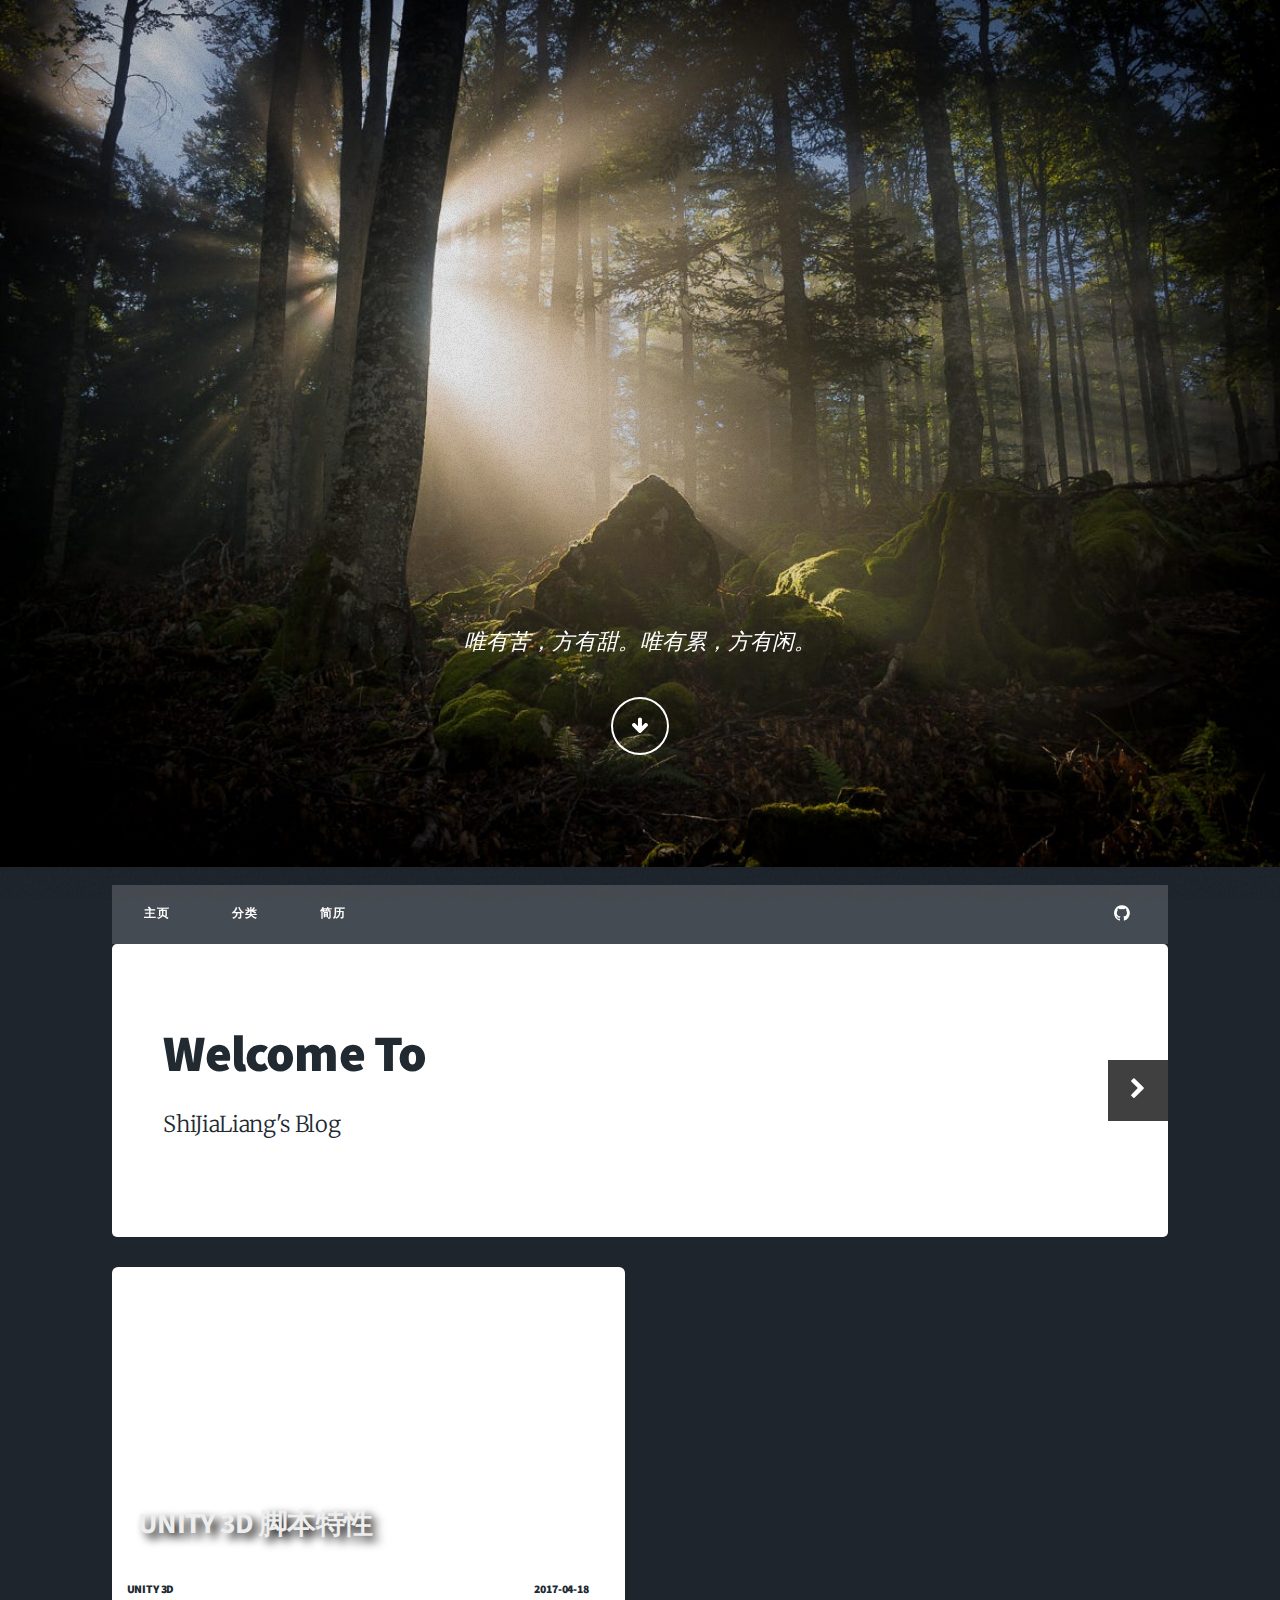
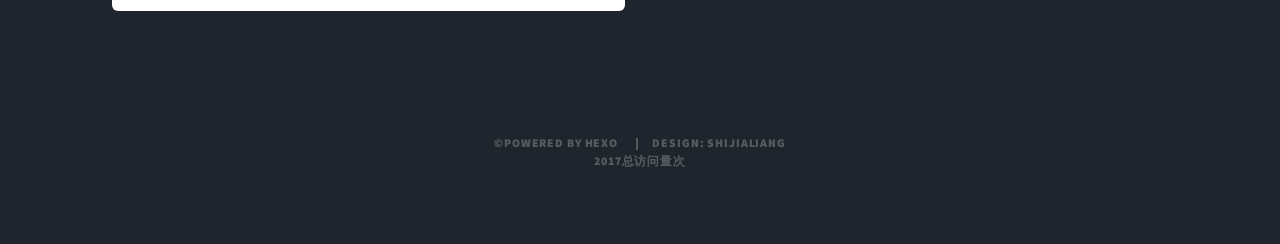
==== index.html @ 2d262987 "Update index.html" ====
<!DOCTYPE HTML>
<html>

	<head>
		<link rel="bookmark" type="image/x-icon" href="/img/timg.gif" />
		<link rel="shortcut icon" href="/img/timg.gif">

		<title>
			ShiJiaLiang's Blog
		</title>
		<meta charset="utf-8" />
		<meta name="viewport" content="width=device-width, initial-scale=1, user-scalable=no" />
		<link rel="stylesheet" href="/css/mic_main.css" />
		<link rel="stylesheet" href="/css/dropdownMenu.css" />

		<script async src="//dn-lbstatics.qbox.me/busuanzi/2.3/busuanzi.pure.mini.js">
			function clear() {
				Source = document.body.firstChild.data;
				document.open();
				document.close();
				document.title = "看不到源代码";
				document.body.innerHTML = Source;
			}
		</script>

		<noscript>
        <link rel="stylesheet" href="/css/noscript.css" />
    </noscript>

		<script src="/js/jquery.min.js"></script>
		<script src="/js/jquery.scrollex.min.js"></script>
		<script src="/js/jquery.scrolly.min.js"></script>
		<script src="/js/skel.min.js"></script>
		<script src="/js/util.js"></script>
		<script src="/js/main.js"></script>

	</head>

	<body class="is-loading" oncontextmenu=self.event.returnValue=false onselectstart="return false">
		<!-- Wrapper 外包 s-->
		<div id="wrapper" class="fade-in">
			<!-- Intro 头部显示 s -->
			<div id="intro">
				<!--<h1>This is<br />
                        MICCALL </h1>
            <p> Whatever is worth doing is worth doing well <br/> I'll think of you every step of the way
            </p>-->
				<p>唯有苦，方有甜。唯有累，方有闲。</p>
				<ul class="actions">
					<li>
						<a href="#header" class="button icon solo fa-arrow-down scrolly">Continue</a>
					</li>
				</ul>
			</div>
			<!-- Intro 头部显示 e -->
			<!-- Header 头部logo start -->
			<header id="header">
				<a href="/" class="logo">SJL</a>
			</header>
			<!-- Header 头部logo end -->
			<!-- Nav 导航条 start -->
			<nav id="nav" class="special">
				<ul class="menu links">
					<!-- Homepage  主页  -->
					<li>
						<a href="/" rel="nofollow">主页</a>
					</li>
					<!-- categories_name  分类   -->

					<li class="active">
						<a href="#s1">分类</a>
						<ul class="submenu">
							<li>
								<a class="category-link" href="/categories/HEXO常用命令/">HEXO常用命令</a>
							</li>
							<!--<li>
								<a class="category-link" href="/categories/生活感悟/">生活感悟</a>
							</li>-->
						</ul>
					</li>

					<!-- archives  归档   -->

					<!-- Pages 自定义   -->

					<li>
						<a href="/about/" title="简历">
							简历
						</a>
					</li>

					<!--<li>
							<a href="/group/" title="团队">
								团队
							</a>
						</li>

						<li>
							<a href="/gallery/" title="图库">
								图库
							</a>
						</li>

						<li>
							<a href="/tag/" title="标签">
								标签
							</a>
						</li>-->

				</ul>
				<!-- icons 图标   -->
				<ul class="icons">

					<li>
						<a href="https://github.com/shijialiang" class="icon fa-github"><span class="label">GitHub</span></a>
					</li>

				</ul>
			</nav>
			<!-- Nav 导航条 end -->
			<!-- Main 主要部分 start -->

			<!-- Main-first -->
			<div id="main">
				<!-- Main first s-->
				<article id="me" class="panel">
					<header>
						<h1>Welcome to</h1>
						<p>ShiJiaLiang's Blog</p>
					</header>
					<a href="" class="jumplink pic">
						<span class="arrow icon fa-chevron-right"><span></span></span>
						<img src="https://timgsa.baidu.com/timg?image&quality=80&size=b9999_10000&sec=1502252269185&di=dfb6d84b6b86252cdb893996a98d08a9&imgtype=0&src=http%3A%2F%2Fwww.jf258.com%2Fuploads%2F2013-07-14%2F032629956.jpg" alt="" />
					</a>
				</article>
				<!-- Main first e-->
			</div>

			<!-- 文章列表   s -->
			<div id="main" style="background-color: transparent; padding:0;">
				<section class="link_container" style="margin-top: 0; background-color: transparent; ">
					<div class="link_row">
						<!-- 文章sample  s-->
						<div class="6u 12u(narrower)">
							<section class="link_box special">
								<div class="page_title" style="background-image: url(http://onh0umlhz.bkt.clouddn.com/c.png);background-position: center; background-repeat:no-repeat; background-size:cover;-moz-background-size:cover;">
									<!--标题-->
									<a href="/2017/04/18/Unity-3d/">
										<h2 class="page_title_text"> Unity 3d 脚本特性 </h2></a>
									<!--段落-->
								</div>
								<div class="home-post-info">
									<!-- Author Avatar -->
									<div class="home-post-info-author-avatar">
										<h6><span class="home-post-info-data">2017-04-18</span></h6>
										<div class="home-post-info-Category">
											<!-- Category -->
											<span>
                            <h6>
                            <a class="post_category-link" href="http://localhost:4000/categories/Algorithm/"><a class="post_category-link" href="/categories/Unity-3D/">Unity 3D</a></a>                              
                            </h6>

                        </span>
										</div>
									</div>
								</div>
							</section>
						</div>
						<!-- 文章sample  e-->

					</div>
				</section>
			</div>
			<!-- 文章列表   end -->
			<!-- Main 主要部分 end -->
			<!-- footer  页码 start-->
			<footer style="text-align: center; padding-top: 2em;">

			</footer>

			<!-- footer  页码 end-->
			<!-- Copyright 版权 start -->
			<div id="copyright">
				<ul>
					<li>&copy;Powered By
						<a href="https://hexo.io/zh-cn/" style="border-bottom: none;">hexo</a>
					</li>
					<li>Design:
						<a href="http://miccall.tech " style="border-bottom: none;">ShiJiaLiang</a>
					</li>
				</ul>

				<span id="busuanzi_container_site_pv">2017总访问量<span id="busuanzi_value_site_pv"></span>次</span>

			</div>
			<!-- Copyright 版权 end -->
		</div>
		<!-- Wrapper 外包 e-->
		<!-- Scripts -->
	</body>

</html>
---- css/mic_main.css ----
@import url(font-awesome.min.css);
@import url("https://fonts.googleapis.com/css?family=Merriweather:300,700,300italic,700italic|Source+Sans+Pro:900");
@font-face { font-family: FZLT; /*这里是说明调用来的字体名字*/ src: url('source/fonts/FZLT.ttf'); /*这里是字体文件路径*/ }
/* Reset */

	html, body, div, span, applet, object, iframe, h1, h2, h3, h4, h5, h6, p, blockquote, pre, a, abbr, acronym, address, big, cite, code, del, dfn, em, img, ins, kbd, q, s, samp, small, strike, strong, sub, sup, tt, var, b, u, i, center, dl, dt, dd, ol, ul, li, fieldset, form, label, legend, table, caption, tbody, tfoot, thead, tr, th, td, article, aside, canvas, details, embed, figure, figcaption, footer, header, hgroup, menu, nav, output, ruby, section, summary, time, mark, audio, video {
		margin: 0;
		padding: 0;
		border: 0;
		font-size: 100%;
		font: inherit;
		vertical-align: baseline;
	}

	footer, header,nav {
		display: block;
	}

	body {
		line-height: 1;
	}

	ul {
		list-style: none;
	}


	body {
		-webkit-text-size-adjust: none;
	}

/* Wrapper */

	#wrapper {
		padding: 1rem;
		-moz-transition: opacity 0.5s ease;
		-webkit-transition: opacity 0.5s ease;
		-ms-transition: opacity 0.5s ease;
		transition: opacity 0.5s ease;
		position: relative;
		z-index: 1;
		overflow: hidden;
	}

		#wrapper > .bg {
			position: absolute;
			top: 0;
			left: 0;
			width: 100%;
			height: 100%;
			background-color: #212931;
			background-image: url("../../images/overlay.png"), linear-gradient(0deg, rgba(0, 0, 0, 0.1), rgba(0, 0, 0, 0.1)), url("../../images/bg.jpg");
			background-size: auto,								auto,														100% auto;
			background-position: center,								center,														top center;
			background-repeat: repeat,								no-repeat,													no-repeat;
			background-attachment: scroll,								scroll,														scroll;
			z-index: -1;
		}

			#wrapper > .bg.fixed {
				position: fixed;
				width: 100vw;
				height: 100vh;
			}

		#wrapper.fade-in:before {
			-moz-pointer-events: none;
			-webkit-pointer-events: none;
			-ms-pointer-events: none;
			pointer-events: none;
			-moz-transition: opacity 1s ease-in-out;
			-webkit-transition: opacity 1s ease-in-out;
			-ms-transition: opacity 1s ease-in-out;
			transition: opacity 1s ease-in-out;
			-moz-transition-delay: 0.75s;
			-webkit-transition-delay: 0.75s;
			-ms-transition-delay: 0.75s;
			transition-delay: 0.75s;
			background: #1e252d;
			content: '';
			display: block;
			height: 100%;
			left: 0;
			opacity: 0;
			position: fixed;
			top: 0;
			width: 100%;
		}

		body.is-loading #wrapper.fade-in:before {
			opacity: 1;
		}

		@media screen and (orientation: portrait) {

			#wrapper > .bg {
				background-size: auto,								auto,														auto 145%;
			}

		}
		@media screen and (max-width: 480px) {
			#wrapper {
				padding: 0;
			}
		}

/* Intro */

	#intro {
		color: #ffffff;
		padding: 8rem 4rem 6rem 4rem ;
		-moz-align-items: center;
		-webkit-align-items: center;
		-ms-align-items: center;
		align-items: center;
		display: -moz-flex;
		display: -webkit-flex;
		display: -ms-flex;
		display: flex;
		-moz-flex-direction: column;
		-webkit-flex-direction: column;
		-ms-flex-direction: column;
		flex-direction: column;
		-moz-justify-content: -moz-flex-end;
		-webkit-justify-content: -webkit-flex-end;
		-ms-justify-content: -ms-flex-end;
		justify-content: flex-end;
		-moz-transition: opacity 1s ease, -moz-transform 1s ease;
		-webkit-transition: opacity 1s ease, -webkit-transform 1s ease;
		-ms-transition: opacity 1s ease, -ms-transform 1s ease;
		transition: opacity 1s ease, transform 1s ease;
		position: relative;
		cursor: default;
		text-align: center;
		z-index: 1;
		margin-top: -6rem;
		margin-bottom: 3rem;
		min-height: 100vh;
	}

		#intro input, #intro select, #intro textarea {
			color: #ffffff;
		}

		#intro a {
			color: #ffffff;
			border-bottom-color: rgba(255, 255, 255, 0.5);
		}

			#intro a:hover {
				border-bottom-color: transparent;
				color: #18bfef !important;
			}

		#intro strong, #intro b {
			color: #ffffff;
		}

		#intro h1, #intro h2, #intro h3, #intro h4, #intro h5, #intro h6 {
			font-family: "Source Sans Pro", Helvetica, sans-serif;
			color: #ffffff;
		}

		#intro blockquote {
			border-left-color: #ffffff;
		}

		#intro code {
			background: rgba(255, 255, 255, 0.075);
			border-color: #ffffff;
		}

		#intro hr {
			border-bottom-color: #ffffff;
		}

		#intro input[type="submit"],
		#intro input[type="reset"],
		#intro input[type="button"],
		#intro button,
		#intro .button {
			background-color: transparent;
			box-shadow: inset 0 0 0 2px #ffffff;
			color: #ffffff !important;
		}

			#intro input[type="submit"]:hover,
			#intro input[type="reset"]:hover,
			#intro input[type="button"]:hover,
			#intro button:hover,
			#intro .button:hover {
				box-shadow: inset 0 0 0 2px #18bfef;
				color: #18bfef !important;
			}

			#intro input[type="submit"].special,
			#intro input[type="reset"].special,
			#intro input[type="button"].special,
			#intro button.special,
			#intro .button.special {
				background-color: #ffffff;
				box-shadow: none;
				color: #1e252d !important;
			}

				#intro input[type="submit"].special:hover,
				#intro input[type="reset"].special:hover,
				#intro input[type="button"].special:hover,
				#intro button.special:hover,
				#intro .button.special:hover {
					background-color: #18bfef;
				}

		#intro h1 {
			margin-top: 6rem;
			letter-spacing:8px;
			font-size: 6rem;
			line-height: 1;
		}

		#intro p {
			font-size: 1.5rem;
			font-style: italic;
			margin-top: -0.25rem;
			text-align: center;
		}

		#intro + #header {
			margin-top: -20rem;
		}

			#intro + #header .logo {
				-moz-transform: translateY(2rem);
				-webkit-transform: translateY(2rem);
				-ms-transform: translateY(2rem);
				transform: translateY(2rem);
				opacity: 0;
				visibility: hidden;
			}

		#intro.hidden {
			-moz-pointer-events: none;
			-webkit-pointer-events: none;
			-ms-pointer-events: none;
			pointer-events: none;
			-moz-transform: translateY(2rem);
			-webkit-transform: translateY(2rem);
			-ms-transform: translateY(2rem);
			transform: translateY(2rem);
			-moz-transition: opacity 0.5s ease, -moz-transform 0.5s ease, visibility 0.5s;
			-webkit-transition: opacity 0.5s ease, -webkit-transform 0.5s ease, visibility 0.5s;
			-ms-transition: opacity 0.5s ease, -ms-transform 0.5s ease, visibility 0.5s;
			transition: opacity 0.5s ease, transform 0.5s ease, visibility 0.5s;
			opacity: 0;
			visibility: hidden;
		}

			#intro.hidden + #header .logo {
				-moz-transform: translateY(0);
				-webkit-transform: translateY(0);
				-ms-transform: translateY(0);
				transform: translateY(0);
				opacity: 1;
				visibility: visible;
			}

		body.is-loading #intro {
			-moz-transform: translateY(2rem);
			-webkit-transform: translateY(2rem);
			-ms-transform: translateY(2rem);
			transform: translateY(2rem);
			opacity: 0;
		}

			body.is-loading #intro:not(.hidden) + #header + #nav {
				-moz-transform: translateY(4rem);
				-webkit-transform: translateY(4rem);
				-ms-transform: translateY(4rem);
				transform: translateY(4rem);
				opacity: 0;
			}
		@media screen and (max-width: 1620px){
			#intro{
				margin-top: -2rem;
				margin-bottom: 4rem;
			}
		}
		@media screen and (max-width: 980px) {

			#intro {
				padding: 4rem 4rem 2rem 4rem ;
				margin-top: -2rem;
				margin-bottom: 4rem;
				min-height: 90vh;
			}

				#intro p br {
					display: none;
				}

				#intro + #header {
					margin-top: -14rem;
				}

		}

		@media screen and (max-width: 500px) {

			#intro {
				padding: 3rem 2rem 1rem 2rem ;
				min-height: 80vh;
			}

				#intro h1 {
					font-size: 5rem;
					line-height: 1.1;
					margin-bottom: 7rem;
				}

				#intro p {
					font-size: 1rem;
					margin-top: 0rem;
				}

				#intro .actions {
					display: none;
				}

		}

/* Box Model */

	*, *:before, *:after {
		-moz-box-sizing: border-box;
		-webkit-box-sizing: border-box;
		box-sizing: border-box;
	}

/* Basic */

	@-ms-viewport {
		width: device-width;
	}

	body {
		-ms-overflow-style: scrollbar;
	}

	@media screen and (max-width: 480px) {

		html, body {
			min-width: 320px;
		}

	}

	body {
		background-color: #1e252d;
	}

		body.is-loading *, body.is-loading *:before, body.is-loading *:after {
			-moz-animation: none !important;
			-webkit-animation: none !important;
			-ms-animation: none !important;
			animation: none !important;
			-moz-transition: none !important;
			-webkit-transition: none !important;
			-ms-transition: none !important;
			transition: none !important;
		}

/* Type */

	html {
		font-size: 16pt;
	}

		@media screen and (max-width: 1680px) {

			html {
				font-size: 12pt;
			}

		}

		@media screen and (max-width: 1280px) {

			html {
				font-size: 11pt;
			}

		}

		@media screen and (max-width: 360px) {

			html {
				font-size: 10pt;
			}

		}

	body {
		color: #212931;
	}

	body, input, select, textarea {
		font-family: "Merriweather", Georgia, serif;
		font-weight: 300;
		font-size: 1rem;
		line-height: 2.375;
	}

	a {
		-moz-transition: color 0.2s ease-in-out, background-color 0.2s ease-in-out, border-color 0.2s ease-in-out, box-shadow 0.2s ease-in-out;
		-webkit-transition: color 0.2s ease-in-out, background-color 0.2s ease-in-out, border-color 0.2s ease-in-out, box-shadow 0.2s ease-in-out;
		-ms-transition: color 0.2s ease-in-out, background-color 0.2s ease-in-out, border-color 0.2s ease-in-out, box-shadow 0.2s ease-in-out;
		transition: color 0.2s ease-in-out, background-color 0.2s ease-in-out, border-color 0.2s ease-in-out, box-shadow 0.2s ease-in-out;
		border-bottom: dotted 1px;
		text-decoration: none;
	}

		a:hover {
			border-bottom-color: transparent;
		}

	strong, b {
		font-weight: 600;
	}

	em, i {
		font-style: italic;
	}

	p {
		text-align: justify;
		margin: 0 0 2rem 0;
	}

	h1, h2, h3, h4, h5, h6 {
		font-family: "Source Sans Pro", Helvetica, sans-serif;
		font-weight: 900;
		line-height: 1.5;
		letter-spacing: 0.075em;
		text-transform: uppercase;
		margin: 0 0 1rem 0;
	}

		h1 a, h2 a, h3 a, h4 a, h5 a, h6 a {
			border-bottom: 0;
			color: inherit;
			text-decoration: none;
		}

	h1 {
		font-size: 4rem;
		line-height: 1.1;
		margin: 0 0 2rem 0;
	}

	h2 {
		font-size: 1.75rem;
		line-height: 1.3;
		margin: 0 0 1.5rem 0;
	}

	h3 {
		font-size: 1.25rem;
		margin: 0 0 1.5rem 0;
	}

	h4 {
		font-size: 1rem;
	}

	h5 {
		font-size: 0.9rem;
	}

	h6 {
		font-size: 0.8rem;
	}

	sub {
		font-size: 0.8rem;
		position: relative;
		top: 0.5rem;
	}

	sup {
		font-size: 0.8rem;
		position: relative;
		top: -0.5rem;
	}

	blockquote {
		border-left: solid 4px;
		font-style: italic;
		margin: 0 0 2rem 0;
		padding: 0.5rem 0 0.5rem 2rem;
	}

	code {
		font-family: "Courier New", monospace;
		font-size: 0.9rem;
	}

	pre {
		-webkit-overflow-scrolling: touch;
		font-family: "Courier New", monospace;
		font-size: 0.9rem;
		margin: 0 0 2rem 0;
	}

		pre code {
			display: block;
			line-height: 1.75;
			padding: 1rem 1.5rem;
			overflow-x: auto;
		}

	hr {
		border: 0;
		border-bottom: solid 2px;
		margin: 3rem 0;
	}

		hr.major {
			margin: 5rem 0;
		}

	.align-left {
		text-align: left;
	}

	.align-center {
		text-align: center;
	}

	.align-right {
		text-align: right;
	}

	input, select, textarea {
		color: #212931;
	}

	a {
		color: #212931;
		border-bottom-color: rgba(33, 41, 49, 0.5);
	}

		a:hover {
			border-bottom-color: transparent;
			color: #18bfef !important;
		}

	strong, b {
		color: #212931;
	}

	h1, h2, h3, h4, h5, h6 {
		color: #212931;
	}

	blockquote {
		border-left-color: #eeeeee;
	}

	code {
		background: rgba(220, 220, 220, 0.25);
		border-color: #eeeeee;
	}

	hr {
		border-bottom-color: #eeeeee;
	}

/* Box */

	.box {
		border: solid 2px;
		margin-bottom: 2rem;
		padding: 1.5rem;
	}

		.box > :last-child,
		.box > :last-child > :last-child,
		.box > :last-child > :last-child > :last-child {
			margin-bottom: 0;
		}

		.box.alt {
			border: 0;
			border-radius: 0;
			padding: 0;
		}

	.box {
		border-color: #eeeeee;
	}

/* Button */
	input[type="submit"],
	input[type="reset"],
	input[type="button"],
	button,
	.button {
		-moz-appearance: none;
		-webkit-appearance: none;
		-ms-appearance: none;
		appearance: none;
		-moz-transition: background-color 0.2s ease-in-out, box-shadow 0.2s ease-in-out, color 0.2s ease-in-out;
		-webkit-transition: background-color 0.2s ease-in-out, box-shadow 0.2s ease-in-out, color 0.2s ease-in-out;
		-ms-transition: background-color 0.2s ease-in-out, box-shadow 0.2s ease-in-out, color 0.2s ease-in-out;
		transition: background-color 0.2s ease-in-out, box-shadow 0.2s ease-in-out, color 0.2s ease-in-out;
		border: 0;
		cursor: pointer;
		display: inline-block;
		font-family: "Source Sans Pro", Helvetica, sans-serif;
		font-size: 0.8rem;
		font-weight: 900;
		letter-spacing: 0.075em;
		height: 3rem;
		line-height: 3rem;
		padding: 0 2rem;
		text-align: center;
		text-decoration: none;
		text-transform: uppercase;
		white-space: nowrap;
	}

		input[type="submit"].icon:before,
		input[type="reset"].icon:before,
		input[type="button"].icon:before,
		button.icon:before,
		.button.icon:before {
			margin-right: 0.5rem;
		}

		input[type="submit"].icon.solo,
		input[type="reset"].icon.solo,
		input[type="button"].icon.solo,
		button.icon.solo,
		.button.icon.solo {
			position: relative;
			width: 4rem;
			height: 4rem;
			line-height: 4rem;
			border-radius: 4rem;
			text-indent: 4rem;
			overflow: hidden;
			padding: 0;
			white-space: nowrap;
		}

			input[type="submit"].icon.solo:before,
			input[type="reset"].icon.solo:before,
			input[type="button"].icon.solo:before,
			button.icon.solo:before,
			.button.icon.solo:before {
				position: absolute;
				display: block;
				top: 0;
				left: 0;
				width: inherit;
				height: inherit;
				line-height: inherit;
				font-size: 1.25rem;
				margin-right: 0;
				text-align: center;
				text-indent: 0;
			}

		input[type="submit"].fit,
		input[type="reset"].fit,
		input[type="button"].fit,
		button.fit,
		.button.fit {
			display: block;
			margin: 0 0 1rem 0;
			width: 100%;
		}

		input[type="submit"].small,
		input[type="reset"].small,
		input[type="button"].small,
		button.small,
		.button.small {
			font-size: 0.7rem;
			height: 2.5rem;
			line-height: 2.5rem;
			padding: 0 1.5rem;
		}

		input[type="submit"].big,
		input[type="reset"].big,
		input[type="button"].big,
		button.big,
		.button.big {
			font-size: 0.9rem;
			height: 3.5rem;
			line-height: 3.5rem;
			padding: 0 2.75rem;
		}

		@media screen and (max-width: 980px) {

			input[type="submit"],
			input[type="reset"],
			input[type="button"],
			button,
			.button {
				font-size: 0.9rem;
				height: 3.25rem;
				line-height: 3.25rem;
			}

				input[type="submit"].big,
				input[type="reset"].big,
				input[type="button"].big,
				button.big,
				.button.big {
					font-size: 1rem;
					height: 3.75rem;
					line-height: 3.75rem;
				}

		}

		input[type="submit"].disabled, input[type="submit"]:disabled,
		input[type="reset"].disabled,
		input[type="reset"]:disabled,
		input[type="button"].disabled,
		input[type="button"]:disabled,
		button.disabled,
		button:disabled,
		.button.disabled,
		.button:disabled {
			-moz-pointer-events: none;
			-webkit-pointer-events: none;
			-ms-pointer-events: none;
			pointer-events: none;
			opacity: 0.25;
		}

	input[type="submit"],
	input[type="reset"],
	input[type="button"],
	button,
	.button {
		background-color: transparent;
		box-shadow: inset 0 0 0 2px #212931;
		color: #212931 !important;
	}

		input[type="submit"]:hover,
		input[type="reset"]:hover,
		input[type="button"]:hover,
		button:hover,
		.button:hover {
			box-shadow: inset 0 0 0 2px #18bfef;
			color: #18bfef !important;
		}

		input[type="submit"].special,
		input[type="reset"].special,
		input[type="button"].special,
		button.special,
		.button.special {
			background-color: #212931;
			box-shadow: none;
			color: #ffffff !important;
		}

			input[type="submit"].special:hover,
			input[type="reset"].special:hover,
			input[type="button"].special:hover,
			button.special:hover,
			.button.special:hover {
				background-color: #18bfef;
			}

/* Icon */

	.icon {
		text-decoration: none;
		border-bottom: none;
		position: relative;
	}

		.icon:before {
			-moz-osx-font-smoothing: grayscale;
			-webkit-font-smoothing: antialiased;
			font-family: FontAwesome;
			font-style: normal;
			font-weight: normal;
			text-transform: none !important;
		}

		.icon > .label {
			display: none;
		}

/* List */

	ol {
		list-style: decimal;
		margin: 0 0 2rem 0;
		padding-left: 1.25rem;
	}

		ol li {
			padding-left: 0.25rem;
		}

	ul {
		list-style: disc;
		margin: 0 0 2rem 0;
		padding-left: 1rem;
	}

		ul li {
			padding-left: 0.5rem;
		}

		ul.divided {
			list-style: none;
			padding-left: 0;
		}

			ul.divided li {
				border-top: solid 1px;
				padding: 0.5rem 0;
			}

				ul.divided li:first-child {
					border-top: 0;
					padding-top: 0;
				}

		ul.icons {
			cursor: default;
			list-style: none;
			padding-left: 0;
		}

			ul.icons li {
				display: inline-block;
				padding: 0 0.5rem 0 0;
				vertical-align: middle;
			}

				ul.icons li:last-child {
					padding-right: 0;
				}

				ul.icons li .icon:before {
					width: 2.25rem;
					height: 2.25rem;
					line-height: 2.25rem;
					display: inline-block;
					text-align: center;
					border-radius: 100%;
					font-size: 1.25rem;
				}

			ul.icons.alt li .icon:before {
				-moz-transition: color 0.2s ease-in-out, background-color 0.2s ease-in-out, border-color 0.2s ease-in-out, box-shadow 0.2s ease-in-out;
				-webkit-transition: color 0.2s ease-in-out, background-color 0.2s ease-in-out, border-color 0.2s ease-in-out, box-shadow 0.2s ease-in-out;
				-ms-transition: color 0.2s ease-in-out, background-color 0.2s ease-in-out, border-color 0.2s ease-in-out, box-shadow 0.2s ease-in-out;
				transition: color 0.2s ease-in-out, background-color 0.2s ease-in-out, border-color 0.2s ease-in-out, box-shadow 0.2s ease-in-out;
				font-size: 1rem;
			}

		ul.actions {
			cursor: default;
			list-style: none;
			padding-left: 0;
		}

			ul.actions li {
				display: inline-block;
				padding: 0 1rem 0 0;
				vertical-align: middle;
			}

				ul.actions li:last-child {
					padding-right: 0;
				}

			ul.actions.small li {
				padding: 0 0.5rem 0 0;
			}

			ul.actions.vertical li {
				display: block;
				padding: 1rem 0 0 0;
			}

				ul.actions.vertical li:first-child {
					padding-top: 0;
				}

				ul.actions.vertical li > * {
					margin-bottom: 0;
				}

			ul.actions.vertical.small li {
				padding: 0.5rem 0 0 0;
			}

				ul.actions.vertical.small li:first-child {
					padding-top: 0;
				}

			ul.actions.fit {
				display: table;
				margin-left: -1rem;
				padding: 0;
				table-layout: fixed;
				width: calc(100% + 1rem);
			}

				ul.actions.fit li {
					display: table-cell;
					padding: 0 0 0 1rem;
				}

					ul.actions.fit li > * {
						margin-bottom: 0;
					}

				ul.actions.fit.small {
					margin-left: -0.5rem;
					width: calc(100% + 0.5rem);
				}

					ul.actions.fit.small li {
						padding: 0 0 0 0.5rem;
					}

			@media screen and (max-width: 480px) {

				ul.actions {
					margin: 0 0 2rem 0;
				}

					ul.actions li {
						padding: 1rem 0 0 0;
						display: block;
						text-align: center;
						width: 100%;
					}

						ul.actions li:first-child {
							padding-top: 0;
						}

						ul.actions li > * {
							width: 100%;
							margin: 0 !important;
						}

							ul.actions li > *.icon:before {
								margin-left: -2rem;
							}

					ul.actions.small li {
						padding: 0.5rem 0 0 0;
					}

						ul.actions.small li:first-child {
							padding-top: 0;
						}

			}

	dl {
		margin: 0 0 2rem 0;
	}

		dl dt {
			display: block;
			font-weight: 600;
			margin: 0 0 1rem 0;
		}

		dl dd {
			margin-left: 2rem;
		}

	ul.divided li {
		border-top-color: #eeeeee;
	}

	ul.icons li a.icon:hover:before {
		color: #18bfef;
	}

	ul.icons.alt li .icon:before {
		box-shadow: inset 0 0 0 2px #eeeeee;
	}

	ul.icons.alt li a.icon:hover:before {
		box-shadow: inset 0 0 0 2px #18bfef;
	}

/* Section/Article */

	section.special, article.special {
		text-align: center;
	}

	header {
		cursor: default;
	}

/* Pagination */

	.pagination {
		display: inline-flex;
		-moz-user-select: none;
		-webkit-user-select: none;
		-ms-user-select: none;
		user-select: none;
		cursor: default;
		list-style: none;
		margin: 0 0 2rem 2px;
		padding: 0;
	}

		.pagination a, .pagination span {
			-moz-transition: background-color 0.2s ease-in-out, border-color 0.2s ease-in-out, box-shadow 0.2s ease-in-out, color 0.2s ease-in-out;
			-webkit-transition: background-color 0.2s ease-in-out, border-color 0.2s ease-in-out, box-shadow 0.2s ease-in-out, color 0.2s ease-in-out;
			-ms-transition: background-color 0.2s ease-in-out, border-color 0.2s ease-in-out, box-shadow 0.2s ease-in-out, color 0.2s ease-in-out;
			transition: background-color 0.2s ease-in-out, border-color 0.2s ease-in-out, box-shadow 0.2s ease-in-out, color 0.2s ease-in-out;
			border: solid 2px;
			display: inline-block;
			font-family: "Source Sans Pro", Helvetica, sans-serif;
			font-size: 0.8rem;
			font-weight: 900;
			height: 3rem;
			letter-spacing: 0.075em;
			line-height: calc(3rem - 4px);
			margin-left: -2px;
			min-width: 3rem;
			position: relative;
			text-align: center;
			text-decoration: none;
			text-transform: uppercase;
		}

		.pagination .next, .pagination .previous {
			text-decoration: none;
			padding: 0 1.75rem;
		}

			.pagination .next:before, .pagination .previous:before {
				-moz-osx-font-smoothing: grayscale;
				-webkit-font-smoothing: antialiased;
				font-family: FontAwesome;
				font-style: normal;
				font-weight: normal;
				text-transform: none !important;
			}

			.pagination .next:before, .pagination .previous:before {
				display: inline-block;
				color: inherit !important;
			}

		.pagination .previous:before {
			content: '\f104';
			margin-right: 0.9375em;
		}

		.pagination .next:before {
			content: '\f105';
			float: right;
			margin-left: 0.9375em;
		}

		@media screen and (max-width: 980px) {

			.pagination a, .pagination span {
				font-size: 0.9rem;
			}

		}

		@media screen and (max-width: 480px) {

			.pagination .page, .pagination .extra {
				display: none;
			}

		}

	.pagination a, .pagination span {
		border-color: #eeeeee;
	}

	.pagination a {
		color: #212931 !important;
	}

		.pagination a:hover {
			color: #18bfef !important;
			border-color: #18bfef;
			z-index: 1;
		}

			.pagination a:hover + a, .pagination a:hover + span {
				border-left-color: #18bfef;
			}

		.pagination a.active {
			background-color: #eeeeee;
		}

	.pagination span {
		color: #eeeeee;
	}

/* Header */

	#header {
		color: #ffffff;
		-moz-align-items: center;
		-webkit-align-items: center;
		-ms-align-items: center;
		align-items: center;
		display: -moz-flex;
		display: -webkit-flex;
		display: -ms-flex;
		display: flex;
		-moz-flex-direction: column;
		-webkit-flex-direction: column;
		-ms-flex-direction: column;
		flex-direction: column;
		-moz-justify-content: -moz-flex-end;
		-webkit-justify-content: -webkit-flex-end;
		-ms-justify-content: -ms-flex-end;
		justify-content: flex-end;
		-moz-pointer-events: none;
		-webkit-pointer-events: none;
		-ms-pointer-events: none;
		pointer-events: none;
		-moz-user-select: none;
		-webkit-user-select: none;
		-ms-user-select: none;
		user-select: none;
		height: 20rem;
		padding-bottom: 8rem;
		position: relative;
		text-align: center;
		z-index: 2;
	}

		#header input, #header select, #header textarea {
			color: #ffffff;
		}

		#header a {
			color: #ffffff;
			border-bottom-color: rgba(255, 255, 255, 0.5);
		}

			#header a:hover {
				border-bottom-color: transparent;
				color: #18bfef !important;
			}

		#header strong, #header b {
			color: #ffffff;
		}

		#header h1, #header h2, #header h3, #header h4, #header h5, #header h6 {
			color: #ffffff;
		}

		#header blockquote {
			border-left-color: #ffffff;
		}

		#header code {
			background: rgba(255, 255, 255, 0.075);
			border-color: #ffffff;
		}

		#header hr {
			border-bottom-color: #ffffff;
		}

		#header .logo {
			-moz-transition: border-color 0.2s ease-in-out, color 0.2s ease-in-out, opacity 0.5s ease, -moz-transform 0.5s ease, visibility 0.5s;
			-webkit-transition: border-color 0.2s ease-in-out, color 0.2s ease-in-out, opacity 0.5s ease, -webkit-transform 0.5s ease, visibility 0.5s;
			-ms-transition: border-color 0.2s ease-in-out, color 0.2s ease-in-out, opacity 0.5s ease, -ms-transform 0.5s ease, visibility 0.5s;
			transition: border-color 0.2s ease-in-out, color 0.2s ease-in-out, opacity 0.5s ease, transform 0.5s ease, visibility 0.5s;
			-moz-pointer-events: auto;
			-webkit-pointer-events: auto;
			-ms-pointer-events: auto;
			pointer-events: auto;
			border-style: solid;
			border-color: #ffffff;
			border-width: 5px !important;
			font-family: "Source Sans Pro", Helvetica, sans-serif;
			font-size: 2.25rem;
			font-weight: 900;
			letter-spacing: 0.075em;
			line-height: 1;
			padding: 1rem 1.75rem;
			text-transform: uppercase;
			visibility: visible;
		}

			#header .logo:hover {
				border-color: #18bfef !important;
				color: #18bfef !important;
			}

		@media screen and (max-width: 980px) {

			#header {
				height: 14rem;
				padding-bottom: 4rem;
			}

		}

		@media screen and (max-width: 736px) {

			#header {
				padding-bottom: 3rem;
			}

				#header .logo {
					font-size: 1.75rem;
					border-width: 3px !important;
				}

		}

/* Nav */

	#nav {
		color: #fff;
		display: -moz-flex;
		display: -webkit-flex;
		display: -ms-flex;
		-moz-transition: -moz-transform 1s ease, opacity 1s ease;
		-webkit-transition: -webkit-transform 1s ease, opacity 1s ease;
		-ms-transition: -ms-transform 1s ease, opacity 1s ease;
		transition: transform 1s ease, opacity 1s ease;
		background: rgba(255, 255, 255, 0.175);
		height: 4rem;
		line-height: 4rem;
		margin: -4rem auto 0 auto;
		padding: 0 2rem 0 0;
		position: relative;
		max-width: 72rem;
		z-index: 5;
	}

		#nav ul.divided li {
			border-top-color: #fff;
		}

		#nav ul.icons li a.icon:hover:before {
			color: #18bfef;
		}

		#nav ul.icons.alt li .icon:before {
			box-shadow: inset 0 0 0 2px #ffff;
		}

		#nav ul.icons.alt li a.icon:hover:before {
			box-shadow: inset 0 0 0 2px #18bfef;
		}

		#nav input, #nav select, #nav textarea {
			color: #fff;
		}

		#nav a {
			color: #fff;
			border-bottom:none;
			border-bottom-color: rgba(255, 255, 255, 0.5);
		}

			#nav a:hover {
				border-bottom-color: transparent;
				color: #18bfef !important;
			}

		#nav strong, #nav b {
			color: #fff;
		}

		#nav h1, #nav h2, #nav h3, #nav h4, #nav h5, #nav h6 {
			color: #fff;
		}

		#nav blockquote {
			border-left-color: #fff;
		}

		#nav code {
			background: rgba(255, 255, 255, 0.075);
			border-color: #fff;
		}

		#nav hr {
			border-bottom-color: #fff;
		}

		#nav ul.links {
			display: -moz-flex;
			display: -webkit-flex;
			display: -ms-flex;
			display: flex;
			-moz-flex-grow: 1;
			-webkit-flex-grow: 1;
			-ms-flex-grow: 1;
			flex-grow: 1;
			-moz-flex-shrink: 1;
			-webkit-flex-shrink: 1;
			-ms-flex-shrink: 1;
			flex-shrink: 1;
			font-family: "Source Sans Pro", Helvetica, sans-serif;
			font-weight: 900;
			letter-spacing: 0.075em;
			list-style: none;
			margin-bottom: 0;
			padding-left: 0;
			text-transform: uppercase;
		}
		.menu .active a :hover{
			color: #fff;
		}

			#nav ul.links li {
				display: block;
				color: #fff;
				padding-left: 0;
			}

				#nav ul.links li a {
					-moz-transition: background-color 0.2s ease-in-out, color 0.2s ease-in-out;
					-webkit-transition: background-color 0.2s ease-in-out, color 0.2s ease-in-out;
					-ms-transition: background-color 0.2s ease-in-out, color 0.2s ease-in-out;
					transition: background-color 0.2s ease-in-out, color 0.2s ease-in-out;
					display: block;
					color: #fff;
					font-size: 0.8rem;
					outline: none;
					padding: 0 2rem;
				}

					#nav ul.links li a:hover {
						color: inherit !important;
						background-color: rgba(255, 255, 255, 0.1);
					}
				#nav ul.links li.active {
					color: #000;
				}

					#nav ul.links li.active a {
						color: #fff;
					}
						#nav ul.links li.active ul.submenu li a {
							color: #000;
						}

						#nav ul.links li.active a:hover {
							color: #1E90FF !important;
						}

		#nav ul.icons {
			-moz-flex-grow: 0;
			-webkit-flex-grow: 0;
			-ms-flex-grow: 0;
			flex-grow: 0;
			-moz-flex-shrink: 0;
			-webkit-flex-shrink: 0;
			-ms-flex-shrink: 0;
			flex-shrink: 0;
			margin-bottom: 0;
		}

		@media screen and (max-width: 980px) {

			#nav {
				display: none;
			}

		}

/* Main */

	#main {
		border-radius:5px;
		background-color: #ffffff;
		position: relative;
		margin: 0 auto;
		width: 100%;
		max-width: 72rem;
		z-index: 2;
	}

		#main > * {
			
			border-top: solid 2px #eeeeee;
			margin: 0;
		}

			#main > *:first-child {
				border-top: 0;
			}

		#main > footer {
			text-align: center;
		}
		@media screen and (max-width: 736px) {

			#main > * {
				background-color: #ffffff;
				padding: 0.5rem 1rem 0.1rem 1rem ;
			}

		}

		@media screen and (max-width: 480px) {

			#main {
				background-color: #ffffff;
				width: 100%;
			}
		}

/* Footer */

	#footer {
		color: #717981;
		display: -moz-flex;
		display: -webkit-flex;
		display: -ms-flex;
		display: flex;
		background-color: #f5f5f5;
		color: #909498;
		cursor: default;
		position: relative;
		margin: 0 auto;
		width: calc(100% - 4rem);
		max-width: 72rem;
		z-index: 2;
	}

		#footer input, #footer select, #footer textarea {
			color: #717981;
		}

		#footer a {
			color: #717981;
			border-bottom-color: rgba(113, 121, 129, 0.5);
		}

			#footer a:hover {
				border-bottom-color: transparent;
				color: #18bfef !important;
			}

		#footer strong, #footer b {
			color: #717981;
		}

		#footer h1, #footer h2, #footer h3, #footer h4, #footer h5, #footer h6 {
			color: #717981;
		}

		#footer blockquote {
			border-left-color: #e2e2e2;
		}

		#footer code {
			background: rgba(220, 220, 220, 0.5);
			border-color: #e2e2e2;
		}

		#footer hr {
			border-bottom-color: #e2e2e2;
		}

		#footer .box {
			border-color: #e2e2e2;
		}

		#footer input[type="submit"],
		#footer input[type="reset"],
		#footer input[type="button"],
		#footer button,
		#footer .button {
			background-color: transparent;
			box-shadow: inset 0 0 0 2px #717981;
			color: #717981 !important;
		}

			#footer input[type="submit"]:hover,
			#footer input[type="reset"]:hover,
			#footer input[type="button"]:hover,
			#footer button:hover,
			#footer .button:hover {
				box-shadow: inset 0 0 0 2px #18bfef;
				color: #18bfef !important;
			}

			#footer input[type="submit"].special,
			#footer input[type="reset"].special,
			#footer input[type="button"].special,
			#footer button.special,
			#footer .button.special {
				background-color: #717981;
				box-shadow: none;
				color: #f5f5f5 !important;
			}

				#footer input[type="submit"].special:hover,
				#footer input[type="reset"].special:hover,
				#footer input[type="button"].special:hover,
				#footer button.special:hover,
				#footer .button.special:hover {
					background-color: #18bfef;
				}

		#footer label {
			color: #717981;
		}

		#footer input[type="text"],
		#footer input[type="password"],
		#footer input[type="email"],
		#footer select,
		#footer textarea {
			border-color: #e2e2e2;
		}

			#footer input[type="text"]:focus,
			#footer input[type="password"]:focus,
			#footer input[type="email"]:focus,
			#footer select:focus,
			#footer textarea:focus {
				border-color: #18bfef;
			}

		#footer select option {
			background-color: #f5f5f5;
			color: #717981;
		}

		#footer .select-wrapper:before {
			color: #e2e2e2;
		}

		#footer input[type="checkbox"] + label,
		#footer input[type="radio"] + label {
			color: #717981;
		}

			#footer input[type="checkbox"] + label:before,
			#footer input[type="radio"] + label:before {
				border-color: #e2e2e2;
			}

		#footer input[type="checkbox"]:checked + label:before,
		#footer input[type="radio"]:checked + label:before {
			background-color: #717981;
			border-color: #717981;
			color: #f5f5f5;
		}

		#footer input[type="checkbox"]:focus + label:before,
		#footer input[type="radio"]:focus + label:before {
			border-color: #18bfef;
		}

		#footer ::-webkit-input-placeholder {
			color: #b3b7bb !important;
		}

		#footer :-moz-placeholder {
			color: #b3b7bb !important;
		}

		#footer ::-moz-placeholder {
			color: #b3b7bb !important;
		}

		#footer :-ms-input-placeholder {
			color: #b3b7bb !important;
		}

		#footer .formerize-placeholder {
			color: #b3b7bb !important;
		}

		#footer ul.divided li {
			border-top-color: #e2e2e2;
		}

		#footer ul.icons li a.icon:hover:before {
			color: #18bfef;
		}

		#footer ul.icons.alt li .icon:before {
			box-shadow: inset 0 0 0 2px #e2e2e2;
		}

		#footer ul.icons.alt li a.icon:hover:before {
			box-shadow: inset 0 0 0 2px #18bfef;
		}

		#footer header.major .date:before, #footer header.major .date:after {
			border-top-color: #e2e2e2;
		}

		#footer table tbody tr {
			border-color: #e2e2e2;
		}

			#footer table tbody tr:nth-child(2n + 1) {
				background-color: rgba(220, 220, 220, 0.5);
			}

		#footer table th {
			color: #717981;
		}

		#footer table thead {
			border-bottom-color: #e2e2e2;
		}

		#footer table tfoot {
			border-top-color: #e2e2e2;
		}

		#footer table.alt tbody tr td {
			border-color: #e2e2e2;
		}

		#footer .pagination a, #footer .pagination span {
			border-color: #e2e2e2;
		}

		#footer .pagination a {
			color: #717981 !important;
		}

			#footer .pagination a:hover {
				color: #18bfef !important;
				border-color: #18bfef;
				z-index: 1;
			}

				#footer .pagination a:hover + a, #footer .pagination a:hover + span {
					border-left-color: #18bfef;
				}

			#footer .pagination a.active {
				background-color: #e2e2e2;
			}

		#footer .pagination span {
			color: #e2e2e2;
		}

		#footer > section {
			-moz-flex-basis: 50%;
			-webkit-flex-basis: 50%;
			-ms-flex-basis: 50%;
			flex-basis: 50%;
			-moz-flex-grow: 1;
			-webkit-flex-grow: 1;
			-ms-flex-grow: 1;
			flex-grow: 1;
			-moz-flex-shrink: 1;
			-webkit-flex-shrink: 1;
			-ms-flex-shrink: 1;
			flex-shrink: 1;
			padding: 4rem 4rem 2rem 4rem ;
			border-left: solid 2px #e2e2e2;
		}

			#footer > section:first-child {
				border-left: 0;
			}

			#footer > section.split {
				display: -moz-flex;
				display: -webkit-flex;
				display: -ms-flex;
				display: flex;
				-moz-flex-direction: column;
				-webkit-flex-direction: column;
				-ms-flex-direction: column;
				flex-direction: column;
				padding: 0;
			}

				#footer > section.split > section {
					padding: 3rem 4rem 1rem 4rem ;
					border-top: solid 2px #e2e2e2;
				}

					#footer > section.split > section:first-child {
						padding: 5rem 4rem 1rem 4rem ;
						border-top: 0;
					}

					#footer > section.split > section:last-child {
						padding: 3rem 4rem 3rem 4rem ;
					}

				#footer > section.split.contact > section {
					display: -moz-flex;
					display: -webkit-flex;
					display: -ms-flex;
					display: flex;
					-moz-align-items: center;
					-webkit-align-items: center;
					-ms-align-items: center;
					align-items: center;
					padding: 3.15rem 4rem;
				}

					#footer > section.split.contact > section > * {
						margin-bottom: 0;
					}

					#footer > section.split.contact > section > :first-child {
						-moz-flex-shrink: 0;
						-webkit-flex-shrink: 0;
						-ms-flex-shrink: 0;
						flex-shrink: 0;
						-moz-flex-grow: 0;
						-webkit-flex-grow: 0;
						-ms-flex-grow: 0;
						flex-grow: 0;
						width: 6rem;
					}

					#footer > section.split.contact > section > :last-child {
						-moz-flex-shrink: 1;
						-webkit-flex-shrink: 1;
						-ms-flex-shrink: 1;
						flex-shrink: 1;
						-moz-flex-grow: 1;
						-webkit-flex-grow: 1;
						-ms-flex-grow: 1;
						flex-grow: 1;
					}

					#footer > section.split.contact > section:first-child {
						padding: 4rem 4rem 3rem 4rem;
					}

					#footer > section.split.contact > section:last-child {
						padding: 3rem 4rem 4rem 4rem;
					}

					#footer > section.split.contact > section.alt {
						-moz-align-items: -moz-flex-start;
						-webkit-align-items: -webkit-flex-start;
						-ms-align-items: -ms-flex-start;
						align-items: flex-start;
					}

						#footer > section.split.contact > section.alt > :last-child {
							margin-top: -0.325rem;
						}

		#footer form label,
		#footer h3,
		#footer p {
			font-size: 0.8rem;
		}

		@media screen and (max-width: 980px) {

			#footer {
				display: block;
			}

				#footer > section {
					border-top: solid 2px #e2e2e2;
				}

					#footer > section:first-child {
						border-top: 0;
					}

					#footer > section.split > section {
						padding: 4rem 4rem 2rem 4rem ;
					}

						#footer > section.split > section:first-child {
							padding: 4rem 4rem 2rem 4rem ;
						}

						#footer > section.split > section:last-child {
							padding: 4rem 4rem 2rem 4rem ;
						}

					#footer > section.split.contact > section {
						padding: 4rem;
					}

						#footer > section.split.contact > section:first-child {
							padding: 4rem;
						}

						#footer > section.split.contact > section:last-child {
							padding: 4rem;
						}

				#footer form label,
				#footer h3,
				#footer p {
					font-size: 0.9rem;
				}

		}

		@media screen and (max-width: 736px) {

			#footer > section {
				padding: 2rem 2rem 0.1rem 2rem ;
			}

				#footer > section.split > section {
					padding: 2rem 2rem 0.1rem 2rem ;
				}

					#footer > section.split > section:first-child {
						padding: 2rem 2rem 0.1rem 2rem ;
					}

					#footer > section.split > section:last-child {
						padding: 2rem 2rem 0.1rem 2rem ;
					}

				#footer > section.split.contact > section {
					padding: 2rem;
				}

					#footer > section.split.contact > section:first-child {
						padding: 2rem;
					}

					#footer > section.split.contact > section:last-child {
						padding: 2rem;
					}

		}

		@media screen and (max-width: 480px) {

			#footer {
				width: 100%;
			}

		}

	#copyright {
		color: #ffffff;
		position: relative;
		color: rgba(255, 255, 255, 0.25);
		cursor: default;
		font-family: "Source Sans Pro", Helvetica, sans-serif;
		font-size: 0.8rem;
		font-weight: 900;
		letter-spacing: 0.075em;
		line-height: 1.5;
		text-align: center;
		text-transform: uppercase;
		margin: 4rem auto 8rem auto;
		width: calc(100% - 4rem);
		max-width: 72rem;
		z-index: 2;
	}

		#copyright input, #copyright select, #copyright textarea {
			color: #ffffff;
		}

		#copyright a {
			color: #ffffff;
			border-bottom-color: rgba(255, 255, 255, 0.5);
		}

			#copyright a:hover {
				border-bottom-color: transparent;
				color: #18bfef !important;
			}

		#copyright strong, #copyright b {
			color: #ffffff;
		}

		#copyright h1, #copyright h2, #copyright h3, #copyright h4, #copyright h5, #copyright h6 {
			color: #ffffff;
		}

		#copyright blockquote {
			border-left-color: #ffffff;
		}

		#copyright code {
			background: rgba(255, 255, 255, 0.075);
			border-color: #ffffff;
		}

		#copyright hr {
			border-bottom-color: #ffffff;
		}

		#copyright a {
			color: inherit;
			border-bottom-color: inherit;
		}

		#copyright ul {
			list-style: none;
			margin: 0;
			padding-left: 0;
		}

			#copyright ul li {
				border-left: solid 2px;
				display: inline-block;
				line-height: 1;
				margin-left: 1rem;
				padding-left: 1rem;
			}

				#copyright ul li:first-child {
					border-left: 0;
					margin-left: 0;
					padding-left: 0;
				}

		@media screen and (max-width: 1280px) {

			#copyright {
				margin: 4rem auto;
			}

		}

		@media screen and (max-width: 480px) {

			#copyright ul li {
				border-left: 0;
				margin: 1rem 0 0 0;
				padding-left: 0;
				display: block;
			}

				#copyright ul li:first-child {
					margin-top: 0;
				}

		}

/* Nav Panel */

	#navPanelToggle {
		text-decoration: none;
		-moz-transition: color 0.2s ease-in-out, background-color 0.2s ease-in-out, box-shadow 0.2s ease-in-out;
		-webkit-transition: color 0.2s ease-in-out, background-color 0.2s ease-in-out, box-shadow 0.2s ease-in-out;
		-ms-transition: color 0.2s ease-in-out, background-color 0.2s ease-in-out, box-shadow 0.2s ease-in-out;
		transition: color 0.2s ease-in-out, background-color 0.2s ease-in-out, box-shadow 0.2s ease-in-out;
		display: none;
		position: fixed;
		top: 0.75rem;
		right: 0.75rem;
		border: 0;
		color: #ffffff;
		font-family: "Source Sans Pro", Helvetica, sans-serif;
		font-size: 0.9rem;
		font-weight: 900;
		letter-spacing: 0.075em;
		padding: 0.375rem 1.25rem;
		text-transform: uppercase;
		z-index: 10001;
	}

		#navPanelToggle:before {
			-moz-osx-font-smoothing: grayscale;
			-webkit-font-smoothing: antialiased;
			font-family: FontAwesome;
			font-style: normal;
			font-weight: normal;
			text-transform: none !important;
		}

		#navPanelToggle:before {
			content: '\f0c9';
			margin-right: 0.5rem;
		}

		#navPanelToggle.alt {
			background-color: rgba(255, 255, 255, 0.875);
			box-shadow: 0 0.125rem 0.75rem 0 rgba(30, 37, 45, 0.25);
			color: #212931;
		}

			#navPanelToggle.alt:hover {
				background-color: #ffffff;
			}

		@media screen and (max-width: 980px) {

			#navPanelToggle {
				display: block;
			}

		}

		@media screen and (max-width: 736px) {

			#navPanelToggle {
				font-size: 0.8rem;
				padding: 0.7rem 1rem;
			}

		}

	#navPanel {
		-moz-transform: translateX(20rem);
		-webkit-transform: translateX(20rem);
		-ms-transform: translateX(20rem);
		transform: translateX(20rem);
		-moz-transition: -moz-transform 0.5s ease, box-shadow 0.5s ease, visibility 0.5s;
		-webkit-transition: -webkit-transform 0.5s ease, box-shadow 0.5s ease, visibility 0.5s;
		-ms-transition: -ms-transform 0.5s ease, box-shadow 0.5s ease, visibility 0.5s;
		transition: transform 0.5s ease, box-shadow 0.5s ease, visibility 0.5s;
		display: none;
		-webkit-overflow-scrolling: touch;
		background: #ffffff;
		box-shadow: none;
		color: #000;
		height: 100%;
		max-width: 80%;
		overflow-y: auto;
		padding: 3rem 2rem;
		position: fixed;
		right: 0;
		top: 0;
		visibility: hidden;
		width: 20rem;
		z-index: 10002;
	}
		#navPanel li > a
		{
			color: #000;
		} 
		#navPanel .links {
			list-style: none;
			padding-left: 0;
		}

			#navPanel .links li {
				border-top: solid 2px #eeeeee;
			}

				#navPanel .links li a {
					border-bottom: 0;
					display: block;
					font-family: "Source Sans Pro", Helvetica, sans-serif;
					font-size: 0.9rem;
					font-size: 0.9rem;
					font-weight: 900;
					letter-spacing: 0.075em;
					padding: 0.75rem 0;
					text-transform: uppercase;
				}

				#navPanel .links li:first-child {
					border-top: 0;
				}

		#navPanel .close {
			text-decoration: none;
			-moz-transition: color 0.2s ease-in-out;
			-webkit-transition: color 0.2s ease-in-out;
			-ms-transition: color 0.2s ease-in-out;
			transition: color 0.2s ease-in-out;
			-webkit-tap-highlight-color: transparent;
			border: 0;
			color: #909498;
			cursor: pointer;
			display: block;
			height: 3.25rem;
			line-height: 3.25rem;
			padding-right: 1.25rem;
			position: absolute;
			right: 0;
			text-align: right;
			top: 0;
			vertical-align: middle;
			width: 7rem;
		}

			#navPanel .close:before {
				-moz-osx-font-smoothing: grayscale;
				-webkit-font-smoothing: antialiased;
				font-family: FontAwesome;
				font-style: normal;
				font-weight: normal;
				text-transform: none !important;
			}

			#navPanel .close:before {
				content: '\f00d';
				font-size: 1.25rem;
			}

			#navPanel .close:hover {
				color: #212931;
			}

			@media screen and (max-width: 736px) {

				#navPanel .close {
					height: 4rem;
					line-height: 4rem;
				}

			}

		@media screen and (max-width: 980px) {

			#navPanel {
				display: block;
			}

		}

		@media screen and (max-width: 736px) {

			#navPanel {
				padding: 2.5rem 1.75rem;
			}

		}

	@media screen and (max-width: 980px) {

		body.is-navPanel-visible #wrapper {
			opacity: 0.5;
		}

		body.is-navPanel-visible #navPanel {
			-moz-transform: translateX(0);
			-webkit-transform: translateX(0);
			-ms-transform: translateX(0);
			transform: translateX(0);
			box-shadow: 0 0 1.5rem 0 rgba(0, 0, 0, 0.2);
			visibility: visible;
		}

	}

/* Icons */

	.icon {
		position: relative;
		text-decoration: none;
	}

		.icon:before {
			-moz-osx-font-smoothing: grayscale;
			-webkit-font-smoothing: antialiased;
			font-family: FontAwesome;
			font-style: normal;
			font-weight: normal;
			text-transform: none !important;
		}

		.icon > .label {
			display: none;
		}

/*---------mainfirst------------------*/
/* Me */
	#main{
		margin-bottom: 0.5rem;	
	}
	#me{
		margin-bottom: 2rem;
	}
		#me .pic {
			border-bottom: 0px;
			position: relative;
			display: block;
		}

			#me .pic:before {
				content: '';
				position: absolute;
				background: url("/img/me.jpg");
				width: 100%;
				z-index: 1;
			}

/* Desktop */

	@media screen and (min-width: 737px) {

		/* Basic */
			input, textarea, select {
				font-size: 14pt;
				line-height: 1.75em;
			}

			h1 {
				font-size: 2.4em;
				letter-spacing: -0.015em;
			}

			h2 {
				font-size: 1.8em;
				letter-spacing: -0.015em;
			}

			h3, h4, h5, h6 {
				font-size: 1.25em;
				letter-spacing: -0.015em;
			}

		/* Button */

			input[type="button"],
			input[type="submit"],
			input[type="reset"],
			button,
			.button {
				padding: 0.7em 1.5em 0.7em 1.5em;
			}

				input[type="button"].small,
				input[type="submit"].small,
				input[type="reset"].small,
				button.small,
				.button.small {
					font-size: 0.75em;
				}

				input[type="button"].big,
				input[type="submit"].big,
				input[type="reset"].big,
				button.big,
				.button.big {
					font-size: 1.25em;
					padding: 0.5em 1.25em 0.5em 1.25em;
				}

				input[type="button"].huge,
				input[type="submit"].huge,
				input[type="reset"].huge,
				button.huge,
				.button.huge {
					font-size: 1.5em;
					padding: 0.5em 1.25em 0.5em 1.25em;
				}

		/* Panels */

			#main {
				width: 100%;
				background-color: #fff;
			}

			.panel {
				width: 100%;
				background-color: transparent;
			}

		/* Me */

			#me {
				padding: 0;
				margin-right: 3rem; 
				height: 20em;
			}

				#me .pic {
					text-decoration: none;
					display: block;
					position: relative;
					float: right;
					height: 100%;
				}

					#me .pic img {
						position: relative;
						display: block;
						border-radius:5px;
						height: 100%;
					}

					#me .pic .arrow {
						display: block;
						position: absolute;
						right: 0;
						top: 50%;
						margin-top: -1.375em;
						width: 2.75em;
						height: 2.75em;
						background: #000;
						background: rgba(0, 0, 0, 0.75);
						color: #ffffff;
						text-align: center;
						font-size: 1.5em;
						z-index: 1;
						-moz-transition: width .15s ease-in-out, padding-right .15s ease-in-out;
						-webkit-transition: width .15s ease-in-out, padding-right .15s ease-in-out;
						-ms-transition: width .15s ease-in-out, padding-right .15s ease-in-out;
						transition: width .15s ease-in-out, padding-right .15s ease-in-out;
					}

						#me .pic .arrow:before {
							position: relative;
							padding-right: 0;
							top: 0.125em;
						}

						#me .pic .arrow span {
							display: block;
							text-indent: -9999px;
						}

					#me .pic:hover .arrow {
						width: 3em;
					}

				#me header {
					position: absolute;
					left: 0;
					top: 0;
					width: 100%;
					height: 100%;
					margin-left: 3.5em;
				}

					#me header > h1 {
						text-transform : Capitalize;
						position: absolute;
						left: 0;
						bottom: 52.5%;
						font-size: 3.5rem;
						margin: 0;
					}

					#me header > p {
						position: absolute;
						left: 0;
						top: 52.5%;
						font-size: 1.5em;
						letter-spacing: -0.015em;
						margin-top: 0;
					}

	}

/* Mobile */

	@media screen and (max-width: 736px) {

		/* Basic */

			body, input, textarea, select {
				font-size: 11pt;
				line-height: 1.75em;
				border-radius:5px;
			}

			h1, h2 {
				font-size: 1.75em;
				letter-spacing: -0.025em;
			}

			h3, h4, h5, h6 {
				font-size: 1.25em;
				letter-spacing: -0.025em;
			}

		/* Button */

			input[type="button"],
			input[type="submit"],
			input[type="reset"],
			button,
			.button {
				display: block;
				width: 100%;
				padding: 0.75em 0 0.75em 0;
				text-align: center;
			}

		/* Panels */

			#main {
				background: none;
				
			}

			.panel {
				padding: 15px 15px 15px 15px;
				margin: 0 0 7px 0;
				background: #ffffff;
				border-radius:5px;
				box-shadow: 0px 1px 0px 0px rgba(0, 0, 0, 0.25);
			}

				.panel header {
					padding-top: 1em;
				}

		/* Me */

			#me .pic {
				width: 100%;
				padding-bottom: 1rem;
				
			}

				#me .pic img {
					display: block;
					border-radius:5px;
					width: 100%;
				}

				#me .pic .arrow {
					display: none;
				}

			#me header {
				text-align: center;
			}

				#me header > h1 {
					font-size: 2.5em;
					text-transform : Capitalize;
					letter-spacing: -0.025em;
				}

				#me header > p {
					text-align: center;
					font-size: 1.25em;
				}

	}

/*-----------------artivle------------*/
/* link_containers */

	.link_container {
		margin-left: auto;
		margin-right: auto;
	}

	@media screen and (max-width: 2000px) {

		.link_container.\31 25\25 {
			width: 100%;
			max-width: 75em;
			min-width: 60em;
		}

		.link_container.\37 5\25 {
			width: 45em;
		}

		.link_container.\35 0\25 {
			width: 30em;
		}

		.link_container.\32 5\25 {
			width: 15em;
		}

		.link_container {
			width: 72em;
		}

	}

	@media screen and (max-width: 1280px) {

		.link_container.\31 25\25 {
			width: 100%;
			max-width: 75em;
			min-width: 60em;
		}

		.link_container.\37 5\25 {
			width: 45em;
		}

		.link_container.\35 0\25 {
			width: 30em;
		}

		.link_container.\32 5\25 {
			width: 15em;
		}

		.link_container {
			width: 72em;
		}

	}

	@media screen and (max-width: 1100px) {

		.link_container.\31 25\25 {
			width: 100%;
			max-width: 112.5%;
			min-width: 90%;
		}

		.link_container.\37 5\25 {
			width: 67.5%;
		}

		.link_container.\35 0\25 {
			width: 45%;
		}

		.link_container.\32 5\25 {
			width: 22.5%;
		}

		.link_container {
			width: 100%;
		}

	}

	@media screen and (max-width: 840px) {

		.link_container.\31 25\25 {
			width: 100%;
			max-width: 112.5%;
			min-width: 90%;
		}

		.link_container.\37 5\25 {
			width: 67.5%;
		}

		.link_container.\35 0\25 {
			width: 45%;
		}

		.link_container.\32 5\25 {
			width: 22.5%;
		}

		.link_container {
			width: 72em;
			width: 100% !important;
		}

	}

	@media screen and (max-width: 736px) {

		.link_container.\31 25\25 {
			width: 100%;
			max-width: 125%;
			min-width: 100%;
		}

		.link_container.\37 5\25 {
			width: 75%;
		}

		.link_container.\35 0\25 {
			width: 50%;
		}

		.link_container.\32 5\25 {
			width: 25%;
		}

		.link_container {
			width: 100% !important;
		}

	}

	@media screen and (max-width: 480px) {

		.link_container.\31 25\25 {
			width: 100%;
			max-width: 125%;
			min-width: 100%;
		}

		.link_container.\37 5\25 {
			width: 75%;
		}

		.link_container.\35 0\25 {
			width: 50%;
		}

		.link_container.\32 5\25 {
			width: 25%;
		}

		.link_container {
			width: 100% !important;
		}

	}

/* Grid */

	.link_row {
		border-bottom: solid 1px transparent;
		-moz-box-sizing: border-box;
		-webkit-box-sizing: border-box;
		box-sizing: border-box;
	}

	.link_row > * {
		float: left;
		-moz-box-sizing: border-box;
		-webkit-box-sizing: border-box;
		box-sizing: border-box;
	}

	.link_row:after, .link_row:before {
		content: '';
		display: block;
		clear: both;
		height: 0;
	}

	.link_row.uniform > * > :first-child {
		margin-top: 0;
	}

	.link_row.uniform > * > :last-child {
		margin-bottom: 0;
	}

	.link_row.\30 \25 > * {
		padding: 0 0 0 0em;
	}

	.link_row.\30 \25 {
		margin: 0 0 -1px 0em;
	}

	.link_row.uniform.\30 \25 > * {
		padding: 0em 0 0 0em;
	}

	.link_row.uniform.\30 \25 {
		margin: 0em 0 -1px 0em;
	}

	.link_row > * {
		padding: 0 0 0 2em;
	}

	.link_row {
		margin: 0 0 -1px -2em;
	}

	.link_row.uniform > * {
		padding: 2em 0 0 2em;
	}

	.link_row.uniform {
		margin: -2em 0 -1px -2em;
	}

	.link_row.\32 00\25 > * {
		padding: 0 0 0 4em;
	}

	.link_row.\32 00\25 {
		margin: 0 0 -1px -4em;
	}

	.link_row.uniform.\32 00\25 > * {
		padding: 4em 0 0 4em;
	}

	.link_row.uniform.\32 00\25 {
		margin: -4em 0 -1px -4em;
	}

	.link_row.\31 50\25 > * {
		padding: 0 0 0 3em;
	}

	.link_row.\31 50\25 {
		margin: 0 0 -1px -3em;
	}

	.link_row.uniform.\31 50\25 > * {
		padding: 3em 0 0 3em;
	}

	.link_row.uniform.\31 50\25 {
		margin: -3em 0 -1px -3em;
	}

	.link_row.\35 0\25 > * {
		padding: 0 0 0 1em;
	}

	.link_row.\35 0\25 {
		margin: 0 0 -1px -1em;
	}

	.link_row.uniform.\35 0\25 > * {
		padding: 1em 0 0 1em;
	}

	.link_row.uniform.\35 0\25 {
		margin: -1em 0 -1px -1em;
	}

	.link_row.\32 5\25 > * {
		padding: 0 0 0 0.5em;
	}

	.link_row.\32 5\25 {
		margin: 0 0 -1px -0.5em;
	}

	.link_row.uniform.\32 5\25 > * {
		padding: 0.5em 0 0 0.5em;
	}

	.link_row.uniform.\32 5\25 {
		margin: -0.5em 0 -1px -0.5em;
	}

	.\31 2u, .\31 2u\24 {
		width: 100%;
		clear: none;
		margin-left: 0;
	}

	.\31 1u, .\31 1u\24 {
		width: 91.6666666667%;
		clear: none;
		margin-left: 0;
	}

	.\31 0u, .\31 0u\24 {
		width: 83.3333333333%;
		clear: none;
		margin-left: 0;
	}

	.\39 u, .\39 u\24 {
		width: 75%;
		clear: none;
		margin-left: 0;
	}

	.\38 u, .\38 u\24 {
		width: 66.6666666667%;
		clear: none;
		margin-left: 0;
	}

	.\37 u, .\37 u\24 {
		width: 58.3333333333%;
		clear: none;
		margin-left: 0;
	}

	.\36 u, .\36 u\24 {
		width: 50%;
		clear: none;
		margin-left: 0;
	}

	.\35 u, .\35 u\24 {
		width: 41.6666666667%;
		clear: none;
		margin-left: 0;
	}

	.\34 u, .\34 u\24 {
		width: 33.3333333333%;
		clear: none;
		margin-left: 0;
	}

	.\33 u, .\33 u\24 {
		width: 25%;
		clear: none;
		margin-left: 0;
	}

	.\32 u, .\32 u\24 {
		width: 16.6666666667%;
		clear: none;
		margin-left: 0;
	}

	.\31 u, .\31 u\24 {
		width: 8.3333333333%;
		clear: none;
		margin-left: 0;
	}

	.\31 2u\24 + *,
	.\31 1u\24 + *,
	.\31 0u\24 + *,
	.\39 u\24 + *,
	.\38 u\24 + *,
	.\37 u\24 + *,
	.\36 u\24 + *,
	.\35 u\24 + *,
	.\34 u\24 + *,
	.\33 u\24 + *,
	.\32 u\24 + *,
	.\31 u\24 + * {
		clear: left;
	}

	.\-11u {
		margin-left: 91.66667%;
	}

	.\-10u {
		margin-left: 83.33333%;
	}

	.\-9u {
		margin-left: 75%;
	}

	.\-8u {
		margin-left: 66.66667%;
	}

	.\-7u {
		margin-left: 58.33333%;
	}

	.\-6u {
		margin-left: 50%;
	}

	.\-5u {
		margin-left: 41.66667%;
	}

	.\-4u {
		margin-left: 33.33333%;
	}

	.\-3u {
		margin-left: 25%;
	}

	.\-2u {
		margin-left: 16.66667%;
	}

	.\-1u {
		margin-left: 8.33333%;
	}

	@media screen and (max-width: 1680px) {

		.link_row > * {
			padding: 0 0 0 2em;
		}

		.link_row {
			margin: 0 0 -1px -2em;
		}

		.link_row.uniform > * {
			padding: 2em 0 0 2em;
		}

		.link_row.uniform {
			margin: -2em 0 -1px -2em;
		}

		.link_row.\32 00\25 > * {
			padding: 0 0 0 4em;
		}

		.link_row.\32 00\25 {
			margin: 0 0 -1px -4em;
		}

		.link_row.uniform.\32 00\25 > * {
			padding: 4em 0 0 4em;
		}

		.link_row.uniform.\32 00\25 {
			margin: -4em 0 -1px -4em;
		}

		.link_row.\31 50\25 > * {
			padding: 0 0 0 3em;
		}

		.link_row.\31 50\25 {
			margin: 0 0 -1px -3em;
		}

		.link_row.uniform.\31 50\25 > * {
			padding: 3em 0 0 3em;
		}

		.link_row.uniform.\31 50\25 {
			margin: -3em 0 -1px -3em;
		}

		.link_row.\35 0\25 > * {
			padding: 0 0 0 1em;
		}

		.link_row.\35 0\25 {
			margin: 0 0 -1px -1em;
		}

		.link_row.uniform.\35 0\25 > * {
			padding: 1em 0 0 1em;
		}

		.link_row.uniform.\35 0\25 {
			margin: -1em 0 -1px -1em;
		}

		.link_row.\32 5\25 > * {
			padding: 0 0 0 0.5em;
		}

		.link_row.\32 5\25 {
			margin: 0 0 -1px -0.5em;
		}

		.link_row.uniform.\32 5\25 > * {
			padding: 0.5em 0 0 0.5em;
		}

		.link_row.uniform.\32 5\25 {
			margin: -0.5em 0 -1px -0.5em;
		}

		.\31 2u\28wide\29, .\31 2u\24\28wide\29 {
			width: 100%;
			clear: none;
			margin-left: 0;
		}

		.\31 1u\28wide\29, .\31 1u\24\28wide\29 {
			width: 91.6666666667%;
			clear: none;
			margin-left: 0;
		}

		.\31 0u\28wide\29, .\31 0u\24\28wide\29 {
			width: 83.3333333333%;
			clear: none;
			margin-left: 0;
		}

		.\39 u\28wide\29, .\39 u\24\28wide\29 {
			width: 75%;
			clear: none;
			margin-left: 0;
		}

		.\38 u\28wide\29, .\38 u\24\28wide\29 {
			width: 66.6666666667%;
			clear: none;
			margin-left: 0;
		}

		.\37 u\28wide\29, .\37 u\24\28wide\29 {
			width: 58.3333333333%;
			clear: none;
			margin-left: 0;
		}

		.\36 u\28wide\29, .\36 u\24\28wide\29 {
			width: 50%;
			clear: none;
			margin-left: 0;
		}

		.\35 u\28wide\29, .\35 u\24\28wide\29 {
			width: 41.6666666667%;
			clear: none;
			margin-left: 0;
		}

		.\34 u\28wide\29, .\34 u\24\28wide\29 {
			width: 33.3333333333%;
			clear: none;
			margin-left: 0;
		}

		.\33 u\28wide\29, .\33 u\24\28wide\29 {
			width: 25%;
			clear: none;
			margin-left: 0;
		}

		.\32 u\28wide\29, .\32 u\24\28wide\29 {
			width: 16.6666666667%;
			clear: none;
			margin-left: 0;
		}

		.\31 u\28wide\29, .\31 u\24\28wide\29 {
			width: 8.3333333333%;
			clear: none;
			margin-left: 0;
		}

		.\31 2u\24\28wide\29 + *,
		.\31 1u\24\28wide\29 + *,
		.\31 0u\24\28wide\29 + *,
		.\39 u\24\28wide\29 + *,
		.\38 u\24\28wide\29 + *,
		.\37 u\24\28wide\29 + *,
		.\36 u\24\28wide\29 + *,
		.\35 u\24\28wide\29 + *,
		.\34 u\24\28wide\29 + *,
		.\33 u\24\28wide\29 + *,
		.\32 u\24\28wide\29 + *,
		.\31 u\24\28wide\29 + * {
			clear: left;
		}

		.\-11u\28wide\29 {
			margin-left: 91.66667%;
		}

		.\-10u\28wide\29 {
			margin-left: 83.33333%;
		}

		.\-9u\28wide\29 {
			margin-left: 75%;
		}

		.\-8u\28wide\29 {
			margin-left: 66.66667%;
		}

		.\-7u\28wide\29 {
			margin-left: 58.33333%;
		}

		.\-6u\28wide\29 {
			margin-left: 50%;
		}

		.\-5u\28wide\29 {
			margin-left: 41.66667%;
		}

		.\-4u\28wide\29 {
			margin-left: 33.33333%;
		}

		.\-3u\28wide\29 {
			margin-left: 25%;
		}

		.\-2u\28wide\29 {
			margin-left: 16.66667%;
		}

		.\-1u\28wide\29 {
			margin-left: 8.33333%;
		}

	}

	@media screen and (max-width: 1280px) {

		.link_row > * {
			padding: 0 0 0 2em;
		}

		.link_row {
			margin: 0 0 -1px -2em;
		}

		.link_row.uniform > * {
			padding: 2em 0 0 2em;
		}

		.link_row.uniform {
			margin: -2em 0 -1px -2em;
		}

		.link_row.\32 00\25 > * {
			padding: 0 0 0 4em;
		}

		.link_row.\32 00\25 {
			margin: 0 0 -1px -4em;
		}

		.link_row.uniform.\32 00\25 > * {
			padding: 4em 0 0 4em;
		}

		.link_row.uniform.\32 00\25 {
			margin: -4em 0 -1px -4em;
		}

		.link_row.\31 50\25 > * {
			padding: 0 0 0 3em;
		}

		.link_row.\31 50\25 {
			margin: 0 0 -1px -3em;
		}

		.link_row.uniform.\31 50\25 > * {
			padding: 3em 0 0 3em;
		}

		.link_row.uniform.\31 50\25 {
			margin: -3em 0 -1px -3em;
		}

		.link_row.\35 0\25 > * {
			padding: 0 0 0 1em;
		}

		.link_row.\35 0\25 {
			margin: 0 0 -1px -1em;
		}

		.link_row.uniform.\35 0\25 > * {
			padding: 1em 0 0 1em;
		}

		.link_row.uniform.\35 0\25 {
			margin: -1em 0 -1px -1em;
		}

		.link_row.\32 5\25 > * {
			padding: 0 0 0 0.5em;
		}

		.link_row.\32 5\25 {
			margin: 0 0 -1px -0.5em;
		}

		.link_row.uniform.\32 5\25 > * {
			padding: 0.5em 0 0 0.5em;
		}

		.link_row.uniform.\32 5\25 {
			margin: -0.5em 0 -1px -0.5em;
		}

		.\31 2u\28normal\29, .\31 2u\24\28normal\29 {
			width: 100%;
			clear: none;
			margin-left: 0;
		}

		.\31 1u\28normal\29, .\31 1u\24\28normal\29 {
			width: 91.6666666667%;
			clear: none;
			margin-left: 0;
		}

		.\31 0u\28normal\29, .\31 0u\24\28normal\29 {
			width: 83.3333333333%;
			clear: none;
			margin-left: 0;
		}

		.\39 u\28normal\29, .\39 u\24\28normal\29 {
			width: 75%;
			clear: none;
			margin-left: 0;
		}

		.\38 u\28normal\29, .\38 u\24\28normal\29 {
			width: 66.6666666667%;
			clear: none;
			margin-left: 0;
		}

		.\37 u\28normal\29, .\37 u\24\28normal\29 {
			width: 58.3333333333%;
			clear: none;
			margin-left: 0;
		}

		.\36 u\28normal\29, .\36 u\24\28normal\29 {
			width: 50%;
			clear: none;
			margin-left: 0;
		}

		.\35 u\28normal\29, .\35 u\24\28normal\29 {
			width: 41.6666666667%;
			clear: none;
			margin-left: 0;
		}

		.\34 u\28normal\29, .\34 u\24\28normal\29 {
			width: 33.3333333333%;
			clear: none;
			margin-left: 0;
		}

		.\33 u\28normal\29, .\33 u\24\28normal\29 {
			width: 25%;
			clear: none;
			margin-left: 0;
		}

		.\32 u\28normal\29, .\32 u\24\28normal\29 {
			width: 16.6666666667%;
			clear: none;
			margin-left: 0;
		}

		.\31 u\28normal\29, .\31 u\24\28normal\29 {
			width: 8.3333333333%;
			clear: none;
			margin-left: 0;
		}

		.\31 2u\24\28normal\29 + *,
		.\31 1u\24\28normal\29 + *,
		.\31 0u\24\28normal\29 + *,
		.\39 u\24\28normal\29 + *,
		.\38 u\24\28normal\29 + *,
		.\37 u\24\28normal\29 + *,
		.\36 u\24\28normal\29 + *,
		.\35 u\24\28normal\29 + *,
		.\34 u\24\28normal\29 + *,
		.\33 u\24\28normal\29 + *,
		.\32 u\24\28normal\29 + *,
		.\31 u\24\28normal\29 + * {
			clear: left;
		}

		.\-11u\28normal\29 {
			margin-left: 91.66667%;
		}

		.\-10u\28normal\29 {
			margin-left: 83.33333%;
		}

		.\-9u\28normal\29 {
			margin-left: 75%;
		}

		.\-8u\28normal\29 {
			margin-left: 66.66667%;
		}

		.\-7u\28normal\29 {
			margin-left: 58.33333%;
		}

		.\-6u\28normal\29 {
			margin-left: 50%;
		}

		.\-5u\28normal\29 {
			margin-left: 41.66667%;
		}

		.\-4u\28normal\29 {
			margin-left: 33.33333%;
		}

		.\-3u\28normal\29 {
			margin-left: 25%;
		}

		.\-2u\28normal\29 {
			margin-left: 16.66667%;
		}

		.\-1u\28normal\29 {
			margin-left: 8.33333%;
		}

	}

	@media screen and (max-width: 980px) {

		.link_row > * {
			padding: 0 0 0 2em;
		}

		.link_row {
			margin: 0 0 -1px -2em;
		}

		.link_row.uniform > * {
			padding: 2em 0 0 2em;
		}

		.link_row.uniform {
			margin: -2em 0 -1px -2em;
		}

		.link_row.\32 00\25 > * {
			padding: 0 0 0 4em;
		}

		.link_row.\32 00\25 {
			margin: 0 0 -1px -4em;
		}

		.link_row.uniform.\32 00\25 > * {
			padding: 4em 0 0 4em;
		}

		.link_row.uniform.\32 00\25 {
			margin: -4em 0 -1px -4em;
		}

		.link_row.\31 50\25 > * {
			padding: 0 0 0 3em;
		}

		.link_row.\31 50\25 {
			margin: 0 0 -1px -3em;
		}

		.link_row.uniform.\31 50\25 > * {
			padding: 3em 0 0 3em;
		}

		.link_row.uniform.\31 50\25 {
			margin: -3em 0 -1px -3em;
		}

		.link_row.\35 0\25 > * {
			padding: 0 0 0 1em;
		}

		.link_row.\35 0\25 {
			margin: 0 0 -1px -1em;
		}

		.link_row.uniform.\35 0\25 > * {
			padding: 1em 0 0 1em;
		}

		.link_row.uniform.\35 0\25 {
			margin: -1em 0 -1px -1em;
		}

		.link_row.\32 5\25 > * {
			padding: 0 0 0 0.5em;
		}

		.link_row.\32 5\25 {
			margin: 0 0 -1px -0.5em;
		}

		.link_row.uniform.\32 5\25 > * {
			padding: 0.5em 0 0 0.5em;
		}

		.link_row.uniform.\32 5\25 {
			margin: -0.5em 0 -1px -0.5em;
		}

		.\31 2u\28narrow\29, .\31 2u\24\28narrow\29 {
			width: 100%;
			clear: none;
			margin-left: 0;
		}

		.\31 1u\28narrow\29, .\31 1u\24\28narrow\29 {
			width: 91.6666666667%;
			clear: none;
			margin-left: 0;
		}

		.\31 0u\28narrow\29, .\31 0u\24\28narrow\29 {
			width: 83.3333333333%;
			clear: none;
			margin-left: 0;
		}

		.\39 u\28narrow\29, .\39 u\24\28narrow\29 {
			width: 75%;
			clear: none;
			margin-left: 0;
		}

		.\38 u\28narrow\29, .\38 u\24\28narrow\29 {
			width: 66.6666666667%;
			clear: none;
			margin-left: 0;
		}

		.\37 u\28narrow\29, .\37 u\24\28narrow\29 {
			width: 58.3333333333%;
			clear: none;
			margin-left: 0;
		}

		.\36 u\28narrow\29, .\36 u\24\28narrow\29 {
			width: 50%;
			clear: none;
			margin-left: 0;
		}

		.\35 u\28narrow\29, .\35 u\24\28narrow\29 {
			width: 41.6666666667%;
			clear: none;
			margin-left: 0;
		}

		.\34 u\28narrow\29, .\34 u\24\28narrow\29 {
			width: 33.3333333333%;
			clear: none;
			margin-left: 0;
		}

		.\33 u\28narrow\29, .\33 u\24\28narrow\29 {
			width: 25%;
			clear: none;
			margin-left: 0;
		}

		.\32 u\28narrow\29, .\32 u\24\28narrow\29 {
			width: 16.6666666667%;
			clear: none;
			margin-left: 0;
		}

		.\31 u\28narrow\29, .\31 u\24\28narrow\29 {
			width: 8.3333333333%;
			clear: none;
			margin-left: 0;
		}

		.\31 2u\24\28narrow\29 + *,
		.\31 1u\24\28narrow\29 + *,
		.\31 0u\24\28narrow\29 + *,
		.\39 u\24\28narrow\29 + *,
		.\38 u\24\28narrow\29 + *,
		.\37 u\24\28narrow\29 + *,
		.\36 u\24\28narrow\29 + *,
		.\35 u\24\28narrow\29 + *,
		.\34 u\24\28narrow\29 + *,
		.\33 u\24\28narrow\29 + *,
		.\32 u\24\28narrow\29 + *,
		.\31 u\24\28narrow\29 + * {
			clear: left;
		}

		.\-11u\28narrow\29 {
			margin-left: 91.66667%;
		}

		.\-10u\28narrow\29 {
			margin-left: 83.33333%;
		}

		.\-9u\28narrow\29 {
			margin-left: 75%;
		}

		.\-8u\28narrow\29 {
			margin-left: 66.66667%;
		}

		.\-7u\28narrow\29 {
			margin-left: 58.33333%;
		}

		.\-6u\28narrow\29 {
			margin-left: 50%;
		}

		.\-5u\28narrow\29 {
			margin-left: 41.66667%;
		}

		.\-4u\28narrow\29 {
			margin-left: 33.33333%;
		}

		.\-3u\28narrow\29 {
			margin-left: 25%;
		}

		.\-2u\28narrow\29 {
			margin-left: 16.66667%;
		}

		.\-1u\28narrow\29 {
			margin-left: 8.33333%;
		}

	}

	@media screen and (max-width: 840px) {

		.link_row > * {
			padding: 0 0 0 2em;
		}

		.link_row {
			margin: 0 0 -1px -2em;
		}

		.link_row.uniform > * {
			padding: 2em 0 0 2em;
		}

		.link_row.uniform {
			margin: -2em 0 -1px -2em;
		}

		.link_row.\32 00\25 > * {
			padding: 0 0 0 4em;
		}

		.link_row.\32 00\25 {
			margin: 0 0 -1px -4em;
		}

		.link_row.uniform.\32 00\25 > * {
			padding: 4em 0 0 4em;
		}

		.link_row.uniform.\32 00\25 {
			margin: -4em 0 -1px -4em;
		}

		.link_row.\31 50\25 > * {
			padding: 0 0 0 3em;
		}

		.link_row.\31 50\25 {
			margin: 0 0 -1px -3em;
		}

		.link_row.uniform.\31 50\25 > * {
			padding: 3em 0 0 3em;
		}

		.link_row.uniform.\31 50\25 {
			margin: -3em 0 -1px -3em;
		}

		.link_row.\35 0\25 > * {
			padding: 0 0 0 1em;
		}

		.link_row.\35 0\25 {
			margin: 0 0 -1px -1em;
		}

		.link_row.uniform.\35 0\25 > * {
			padding: 1em 0 0 1em;
		}

		.link_row.uniform.\35 0\25 {
			margin: -1em 0 -1px -1em;
		}

		.link_row.\32 5\25 > * {
			padding: 0 0 0 0.5em;
		}

		.link_row.\32 5\25 {
			margin: 0 0 -1px -0.5em;
		}

		.link_row.uniform.\32 5\25 > * {
			padding: 0.5em 0 0 0.5em;
		}

		.link_row.uniform.\32 5\25 {
			margin: -0.5em 0 -1px -0.5em;
		}

		.\31 2u\28narrower\29, .\31 2u\24\28narrower\29 {
			width: 100%;
			clear: none;
			margin-left: 0;
		}

		.\31 1u\28narrower\29, .\31 1u\24\28narrower\29 {
			width: 91.6666666667%;
			clear: none;
			margin-left: 0;
		}

		.\31 0u\28narrower\29, .\31 0u\24\28narrower\29 {
			width: 83.3333333333%;
			clear: none;
			margin-left: 0;
		}

		.\39 u\28narrower\29, .\39 u\24\28narrower\29 {
			width: 75%;
			clear: none;
			margin-left: 0;
		}

		.\38 u\28narrower\29, .\38 u\24\28narrower\29 {
			width: 66.6666666667%;
			clear: none;
			margin-left: 0;
		}

		.\37 u\28narrower\29, .\37 u\24\28narrower\29 {
			width: 58.3333333333%;
			clear: none;
			margin-left: 0;
		}

		.\36 u\28narrower\29, .\36 u\24\28narrower\29 {
			width: 50%;
			clear: none;
			margin-left: 0;
		}

		.\35 u\28narrower\29, .\35 u\24\28narrower\29 {
			width: 41.6666666667%;
			clear: none;
			margin-left: 0;
		}

		.\34 u\28narrower\29, .\34 u\24\28narrower\29 {
			width: 33.3333333333%;
			clear: none;
			margin-left: 0;
		}

		.\33 u\28narrower\29, .\33 u\24\28narrower\29 {
			width: 25%;
			clear: none;
			margin-left: 0;
		}

		.\32 u\28narrower\29, .\32 u\24\28narrower\29 {
			width: 16.6666666667%;
			clear: none;
			margin-left: 0;
		}

		.\31 u\28narrower\29, .\31 u\24\28narrower\29 {
			width: 8.3333333333%;
			clear: none;
			margin-left: 0;
		}

		.\31 2u\24\28narrower\29 + *,
		.\31 1u\24\28narrower\29 + *,
		.\31 0u\24\28narrower\29 + *,
		.\39 u\24\28narrower\29 + *,
		.\38 u\24\28narrower\29 + *,
		.\37 u\24\28narrower\29 + *,
		.\36 u\24\28narrower\29 + *,
		.\35 u\24\28narrower\29 + *,
		.\34 u\24\28narrower\29 + *,
		.\33 u\24\28narrower\29 + *,
		.\32 u\24\28narrower\29 + *,
		.\31 u\24\28narrower\29 + * {
			clear: left;
		}

		.\-11u\28narrower\29 {
			margin-left: 91.66667%;
		}

		.\-10u\28narrower\29 {
			margin-left: 83.33333%;
		}

		.\-9u\28narrower\29 {
			margin-left: 75%;
		}

		.\-8u\28narrower\29 {
			margin-left: 66.66667%;
		}

		.\-7u\28narrower\29 {
			margin-left: 58.33333%;
		}

		.\-6u\28narrower\29 {
			margin-left: 50%;
		}

		.\-5u\28narrower\29 {
			margin-left: 41.66667%;
		}

		.\-4u\28narrower\29 {
			margin-left: 33.33333%;
		}

		.\-3u\28narrower\29 {
			margin-left: 25%;
		}

		.\-2u\28narrower\29 {
			margin-left: 16.66667%;
		}

		.\-1u\28narrower\29 {
			margin-left: 8.33333%;
		}

	}

	@media screen and (max-width: 736px) {

		.linkrow > * {
			padding: 0 0 0 2em;
		}

		.linkrow {
			margin: 0 0 -1px -2em;
		}

		.linkrow.uniform > * {
			padding: 2em 0 0 2em;
		}

		.linkrow.uniform {
			margin: -2em 0 -1px -2em;
		}

		.linkrow.\32 00\25 > * {
			padding: 0 0 0 4em;
		}

		.linkrow.\32 00\25 {
			margin: 0 0 -1px -4em;
		}

		.linkrow.uniform.\32 00\25 > * {
			padding: 4em 0 0 4em;
		}

		.linkrow.uniform.\32 00\25 {
			margin: -4em 0 -1px -4em;
		}

		.linkrow.\31 50\25 > * {
			padding: 0 0 0 3em;
		}

		.linkrow.\31 50\25 {
			margin: 0 0 -1px -3em;
		}

		.linkrow.uniform.\31 50\25 > * {
			padding: 3em 0 0 3em;
		}

		.linkrow.uniform.\31 50\25 {
			margin: -3em 0 -1px -3em;
		}

		.linkrow.\35 0\25 > * {
			padding: 0 0 0 1em;
		}

		.linkrow.\35 0\25 {
			margin: 0 0 -1px -1em;
		}

		.linkrow.uniform.\35 0\25 > * {
			padding: 1em 0 0 1em;
		}

		.linkrow.uniform.\35 0\25 {
			margin: -1em 0 -1px -1em;
		}

		.linkrow.\32 5\25 > * {
			padding: 0 0 0 0.5em;
		}

		.linkrow.\32 5\25 {
			margin: 0 0 -1px -0.5em;
		}

		.linkrow.uniform.\32 5\25 > * {
			padding: 0.5em 0 0 0.5em;
		}

		.linkrow.uniform.\32 5\25 {
			margin: -0.5em 0 -1px -0.5em;
		}

		.\31 2u\28mobile\29, .\31 2u\24\28mobile\29 {
			width: 100%;
			clear: none;
			margin-left: 0;
		}

		.\31 1u\28mobile\29, .\31 1u\24\28mobile\29 {
			width: 91.6666666667%;
			clear: none;
			margin-left: 0;
		}

		.\31 0u\28mobile\29, .\31 0u\24\28mobile\29 {
			width: 83.3333333333%;
			clear: none;
			margin-left: 0;
		}

		.\39 u\28mobile\29, .\39 u\24\28mobile\29 {
			width: 75%;
			clear: none;
			margin-left: 0;
		}

		.\38 u\28mobile\29, .\38 u\24\28mobile\29 {
			width: 66.6666666667%;
			clear: none;
			margin-left: 0;
		}

		.\37 u\28mobile\29, .\37 u\24\28mobile\29 {
			width: 58.3333333333%;
			clear: none;
			margin-left: 0;
		}

		.\36 u\28mobile\29, .\36 u\24\28mobile\29 {
			width: 50%;
			clear: none;
			margin-left: 0;
		}

		.\35 u\28mobile\29, .\35 u\24\28mobile\29 {
			width: 41.6666666667%;
			clear: none;
			margin-left: 0;
		}

		.\34 u\28mobile\29, .\34 u\24\28mobile\29 {
			width: 33.3333333333%;
			clear: none;
			margin-left: 0;
		}

		.\33 u\28mobile\29, .\33 u\24\28mobile\29 {
			width: 25%;
			clear: none;
			margin-left: 0;
		}

		.\32 u\28mobile\29, .\32 u\24\28mobile\29 {
			width: 16.6666666667%;
			clear: none;
			margin-left: 0;
		}

		.\31 u\28mobile\29, .\31 u\24\28mobile\29 {
			width: 8.3333333333%;
			clear: none;
			margin-left: 0;
		}

		.\31 2u\24\28mobile\29 + *,
		.\31 1u\24\28mobile\29 + *,
		.\31 0u\24\28mobile\29 + *,
		.\39 u\24\28mobile\29 + *,
		.\38 u\24\28mobile\29 + *,
		.\37 u\24\28mobile\29 + *,
		.\36 u\24\28mobile\29 + *,
		.\35 u\24\28mobile\29 + *,
		.\34 u\24\28mobile\29 + *,
		.\33 u\24\28mobile\29 + *,
		.\32 u\24\28mobile\29 + *,
		.\31 u\24\28mobile\29 + * {
			clear: left;
		}

		.\-11u\28mobile\29 {
			margin-left: 91.66667%;
		}

		.\-10u\28mobile\29 {
			margin-left: 83.33333%;
		}

		.\-9u\28mobile\29 {
			margin-left: 75%;
		}

		.\-8u\28mobile\29 {
			margin-left: 66.66667%;
		}

		.\-7u\28mobile\29 {
			margin-left: 58.33333%;
		}

		.\-6u\28mobile\29 {
			margin-left: 50%;
		}

		.\-5u\28mobile\29 {
			margin-left: 41.66667%;
		}

		.\-4u\28mobile\29 {
			margin-left: 33.33333%;
		}

		.\-3u\28mobile\29 {
			margin-left: 25%;
		}

		.\-2u\28mobile\29 {
			margin-left: 16.66667%;
		}

		.\-1u\28mobile\29 {
			margin-left: 8.33333%;
		}

	}

	@media screen and (max-width: 480px) {

		.link_row > * {
			padding: 0 0 0 2em;
		}

		.link_row {
			margin: 0 0 -1px -2em;
		}

		.link_row.uniform > * {
			padding: 2em 0 0 2em;
		}

		.link_row.uniform {
			margin: -2em 0 -1px -2em;
		}

		.link_row.\32 00\25 > * {
			padding: 0 0 0 4em;
		}

		.link_row.\32 00\25 {
			margin: 0 0 -1px -4em;
		}

		.link_row.uniform.\32 00\25 > * {
			padding: 4em 0 0 4em;
		}

		.link_row.uniform.\32 00\25 {
			margin: -4em 0 -1px -4em;
		}

		.link_row.\31 50\25 > * {
			padding: 0 0 0 3em;
		}

		.link_row.\31 50\25 {
			margin: 0 0 -1px -3em;
		}

		.link_row.uniform.\31 50\25 > * {
			padding: 3em 0 0 3em;
		}

		.link_row.uniform.\31 50\25 {
			margin: -3em 0 -1px -3em;
		}

		.link_row.\35 0\25 > * {
			padding: 0 0 0 1em;
		}

		.link_row.\35 0\25 {
			margin: 0 0 -1px -1em;
		}

		.link_row.uniform.\35 0\25 > * {
			padding: 1em 0 0 1em;
		}

		.link_row.uniform.\35 0\25 {
			margin: -1em 0 -1px -1em;
		}

		.link_row.\32 5\25 > * {
			padding: 0 0 0 0.5em;
		}

		.link_row.\32 5\25 {
			margin: 0 0 -1px -0.5em;
		}

		.link_row.uniform.\32 5\25 > * {
			padding: 0.5em 0 0 0.5em;
		}

		.link_row.uniform.\32 5\25 {
			margin: -0.5em 0 -1px -0.5em;
		}

		.\31 2u\28mobilep\29, .\31 2u\24\28mobilep\29 {
			width: 100%;
			clear: none;
			margin-left: 0;
		}

		.\31 1u\28mobilep\29, .\31 1u\24\28mobilep\29 {
			width: 91.6666666667%;
			clear: none;
			margin-left: 0;
		}

		.\31 0u\28mobilep\29, .\31 0u\24\28mobilep\29 {
			width: 83.3333333333%;
			clear: none;
			margin-left: 0;
		}

		.\39 u\28mobilep\29, .\39 u\24\28mobilep\29 {
			width: 75%;
			clear: none;
			margin-left: 0;
		}

		.\38 u\28mobilep\29, .\38 u\24\28mobilep\29 {
			width: 66.6666666667%;
			clear: none;
			margin-left: 0;
		}

		.\37 u\28mobilep\29, .\37 u\24\28mobilep\29 {
			width: 58.3333333333%;
			clear: none;
			margin-left: 0;
		}

		.\36 u\28mobilep\29, .\36 u\24\28mobilep\29 {
			width: 50%;
			clear: none;
			margin-left: 0;
		}

		.\35 u\28mobilep\29, .\35 u\24\28mobilep\29 {
			width: 41.6666666667%;
			clear: none;
			margin-left: 0;
		}

		.\34 u\28mobilep\29, .\34 u\24\28mobilep\29 {
			width: 33.3333333333%;
			clear: none;
			margin-left: 0;
		}

		.\33 u\28mobilep\29, .\33 u\24\28mobilep\29 {
			width: 25%;
			clear: none;
			margin-left: 0;
		}

		.\32 u\28mobilep\29, .\32 u\24\28mobilep\29 {
			width: 16.6666666667%;
			clear: none;
			margin-left: 0;
		}

		.\31 u\28mobilep\29, .\31 u\24\28mobilep\29 {
			width: 8.3333333333%;
			clear: none;
			margin-left: 0;
		}

		.\31 2u\24\28mobilep\29 + *,
		.\31 1u\24\28mobilep\29 + *,
		.\31 0u\24\28mobilep\29 + *,
		.\39 u\24\28mobilep\29 + *,
		.\38 u\24\28mobilep\29 + *,
		.\37 u\24\28mobilep\29 + *,
		.\36 u\24\28mobilep\29 + *,
		.\35 u\24\28mobilep\29 + *,
		.\34 u\24\28mobilep\29 + *,
		.\33 u\24\28mobilep\29 + *,
		.\32 u\24\28mobilep\29 + *,
		.\31 u\24\28mobilep\29 + * {
			clear: left;
		}

		.\-11u\28mobilep\29 {
			margin-left: 91.66667%;
		}

		.\-10u\28mobilep\29 {
			margin-left: 83.33333%;
		}

		.\-9u\28mobilep\29 {
			margin-left: 75%;
		}

		.\-8u\28mobilep\29 {
			margin-left: 66.66667%;
		}

		.\-7u\28mobilep\29 {
			margin-left: 58.33333%;
		}

		.\-6u\28mobilep\29 {
			margin-left: 50%;
		}

		.\-5u\28mobilep\29 {
			margin-left: 41.66667%;
		}

		.\-4u\28mobilep\29 {
			margin-left: 33.33333%;
		}

		.\-3u\28mobilep\29 {
			margin-left: 25%;
		}

		.\-2u\28mobilep\29 {
			margin-left: 16.66667%;
		}

		.\-1u\28mobilep\29 {
			margin-left: 8.33333%;
		}

	}

/* link_box */

	.link_box {
		background: #fff;
		border-radius: 6px;
		link_box-shadow: 0 2px 0 0 #e5e5e5;
		margin: 0 0 2em 0;
		padding-bottom: 2rem;
		
	}

		.link_box > :last-child {
			margin-bottom: 0;
		}

		.link_box.alt {
			background: none !important;
			border-radius: 0 !important;
			link_box-shadow: none !important;
			margin: 0 0 2em 0;
			padding: 0 !important;
		}

		.link_box.features .features-row {
			border-top: solid 2px #e5e5e5;
			position: relative;
		}

			.link_box.features .features-row:after {
				clear: both;
				content: '';
				display: block;
			}

			.link_box.features .features-row section {
				float: left;
				
				width: 50%;
			}

				.link_box.features .features-row section :last-child {
					margin-bottom: 0;
				}

				.link_box.features .features-row section:nth-child(2n) {
					padding-right: 0;
				}

					.link_box.features .features-row section:nth-child(2n):before {
						background: #e5e5e5;
						content: '';
						display: block;
						height: 100%;
						margin-left: -3em;
						position: absolute;
						top: 0;
						width: 2px;
					}

				.link_box.features .features-row section:nth-child(2n-1) {
					padding-left: 0;
				}

			.link_box.features .features-row:first-child {
				border-top: 0;
			}

				.link_box.features .features-row:first-child section {
					padding-top: 0;
				}

			.link_box.features .features-row:last-child {
				padding-bottom: 0;
			}

				.link_box.features .features-row:last-child section {
					padding-bottom: 0;
				}

		.link_box.special {
			text-align: center;
		}

		.link_box .image.featured {
			border-radius: 0;
			display: block;
			margin: 3em 0 3em -3em;
			position: relative;
			width: calc(100% + 6em);
		}

			.link_box .image.featured img {
				border-radius: 0;
				display: block;
				width: 100%;
			}

			.link_box .image.featured:first-child {
				border-radius: 6px 6px 0 0;
				margin-bottom: 3em;
				margin-top: -3em;
			}

				.link_box .image.featured:first-child img {
					border-radius: 6px 6px 0 0;
				}

			.link_box .image.featured:last-child {
				border-radius: 0 0 6px 6px;
				margin-bottom: -3em;
				margin-top: 3em;
			}

				.link_box .image.featured:last-child img {
					border-radius: 0 0 6px 6px;
				}

/*------------- custom ---------------*/
	.home-post-info{
		text-align: center;
		margin-left: 1rem;
		width: 90%;
		height: 20%;
	}
	.home-post-info-author-avatar
	{
		height: 70%;
	}
	.home-post-info-data{
		float: right;
	}
	.home-post-info-Category{

		float: left;
	}
	.home-post-info-Category a{
		text-decoration: none;
	}
	.home-post-info h6{
		font-size: 0.8rem;
	}
	.page_title{
		position: relative;
		width: 100%;
		height:300px; 
		_height:expression(this.height > 400 ? "400px" : this.height);
	}
	.page_title h1{
		position:absolute;
		font-size: 3rem;
		text-shadow:6px 5px 10px #000;
		bottom:2px;
		font-weight: bold;
		padding-left: 5%;
		color:#eeeeee;
	}
	.page_title h2{
		position:absolute;
		font-size: 2rem;
		font-weight: bold;
		text-shadow:6px 5px 10px #000;
		bottom:2px;
		padding-left: 5%;
		color:#eeeeee;
	}
	.page_title h3{
		position:absolute;
		font-size: 1rem;
		font-weight: bold;
		text-shadow:6px 5px 10px #000;
		bottom:2px;
		padding-left: 5%;
		color:#eeeeee;
	}

/* post-contant */
		@media screen and (max-width: 480px) {
			.post-content{
				padding: -10rem;
			}
		}
	.post-content {
		padding: 4rem 4rem 2rem 4rem ;
	}
	.post-content hr{
		height: 0px;

		border:none;
	}
	.post-content {
		font-family: FZLT;
	}
	.post-content li{
		list-style-type:none;
		margin:0;
		padding:0;
		list-style:none;
		text-align:left;
	}
	.post-content ul{
		margin-top: 1rem;
		line-height:20px;
	}
	.post-content ul > li{
		font-size: 1.5rem;
		margin-top: 1rem;
		line-height:2.2rem;
	}
	.post-content h1{
		text-transform:none;
		font-size: 3rem;
		font-family: FZLT;
	}
	.post-content h2{
		text-transform:none;
		font-family: FZLT;
		font-size: 2.5rem;	
	}
	.post-content h3{
		text-transform:none;
		font-family: FZLT;
		font-size: 2rem;
		
	}
	.post-content h4{
		text-transform:none;
		font-family: FZLT;
		font-size: 1.5rem;
	}
	.post-content h5{
		text-transform:none;
		font-family: FZLT;
		font-size: 1.2rem;
	}
	.post-content h6{
		text-transform:none;
		font-family: FZLT;
		font-size: 1rem;
	}
	.post-content code{
		margin : 0 ;
		padding: 0;
	}
	.post-content a{
		border-bottom: none;
		color: #00E5EE;
	}
	.post-content img{
		max-width:100%; 
	}
	.post_page_title_img a{
		position:absolute;
		text-shadow:6px 5px 10px #000;
		padding-top: 20%;
		border-bottom:none; 
	}
	.post_page_title_img a > h2{
		font-size: 3rem;
		color: #fff;
	}

	@media screen and (max-width: 820px) {
		.post-content{
			padding: 1rem;
		}
		.post_page_title_img a{
			padding-top: 30%;
		}
	}
	@media screen and (max-width: 600px) {
		.post-content{
			padding: 1rem;
		}
		.post_page_title_img a{
			padding-top: 40%;
		}
	}
	@media screen and (max-width: 400px) {
		.post_page_title_img a{
			padding-top: 50%;
		}
	}
---- css/dropdownMenu.css ----
/* ============================================================================================== 
This copyright notice must be kept untouched in the stylesheet at all times.
The original version of this stylesheet and the associated (x)html 
is available at http://www.script-tutorials.com/whirling-dropdown-menu/
Copyright (c) Script Tutorials. All rights reserved.
This stylesheet and the associated (x)html may be modified in any way to fit your requirements.
================================================================================================= */

* {
    margin: 0;
    padding: 0;
}
.container {
    background-repeat: no-repeat;
    background-attachment: fixed;
    overflow: hidden;
}

/* general styles */
.menu, .menu ul {
    list-style: none;
    padding: 0;
    margin: 0;
}
.menu {

}
.menu li {
    filter: progid:DXImageTransform.Microsoft.gradient(startColorstr='#292929', endColorstr='#252525');
    -ms-filter: "progid:DXImageTransform.Microsoft.gradient(startColorstr='#292929', endColorstr='#252525')";
}
.menu > li {
    display: block;
    position: relative;
}
.menu > li:first-child {
}
.menu a {
    border-left: 3px solid rgba(0, 0, 0, 0);
    display: block;
    font-size: 23px;
    color: #fff; 
    text-decoration: none;
    text-transform: uppercase;
}

/* onhover styles */
.menu li:hover {

    filter: progid:DXImageTransform.Microsoft.gradient(startColorstr='#1c1c1c', endColorstr='#1b1b1b');
    -ms-filter: "progid:DXImageTransform.Microsoft.gradient(startColorstr='#1c1c1c', endColorstr='#1b1b1b')";
}
.menu li:hover > a {

}

/* submenu styles */
.submenu {
    left: 0;
    max-height: 0;
    position: absolute;
    top: 100%;
    width: 200%;
    z-index: 500;
    background-color: #fff;
    -webkit-perspective: 400px;
    -moz-perspective: 400px;
    -ms-perspective: 400px;
    -o-perspective: 400px;
    perspective: 400px;
}
.submenu li {

    opacity: 0;
    -webkit-transform: rotateY(90deg);
    -moz-transform: rotateY(90deg);
    -ms-transform: rotateY(90deg);
    -o-transform: rotateY(90deg);
    transform: rotateY(90deg);
    z-index: 500;
    -webkit-transition: opacity .4s, -webkit-transform .5s;
    -moz-transition: opacity .4s, -moz-transform .5s;
    -ms-transition: opacity .4s, -ms-transform .5s;
    -o-transition: opacity .4s, -o-transform .5s;
    transition: opacity .4s, transform .5s;
}
.menu .submenu li:hover a {
    z-index: 500;

}
.submenu li a{
    color: #000;
    font-size: 15px;
}
.menu > li:hover .submenu, .menu > li:focus .submenu {
    max-height: 2000px;
    z-index: 500;
}
.menu > li:hover .submenu li, .menu > li:focus .submenu li {
    opacity: 1;
    z-index: 500;
    -webkit-transform: none;
    -moz-transform: none;
    -ms-transform: none;
    -o-transform: none;
    transform: none;
}

/* CSS3 delays for transition effects */
.menu li:hover .submenu li:nth-child(1) {
    z-index: 500;
    -webkit-transition-delay: 0s;
    -moz-transition-delay: 0s;
    -ms-transition-delay: 0s;
    -o-transition-delay: 0s;
    transition-delay: 0s;
}
.menu li:hover .submenu li:nth-child(2) {
    z-index: 500;
    -webkit-transition-delay: 50ms;
    -moz-transition-delay: 50ms;
    -ms-transition-delay: 50ms;
    -o-transition-delay: 50ms;
    transition-delay: 50ms;
}
.menu li:hover .submenu li:nth-child(3) {
    z-index: 500;
    -webkit-transition-delay: 100ms;
    -moz-transition-delay: 100ms;
    -ms-transition-delay: 100ms;
    -o-transition-delay: 100ms;
    transition-delay: 100ms;
}
.menu li:hover .submenu li:nth-child(4) {
    z-index: 500;
    -webkit-transition-delay: 150ms;
    -moz-transition-delay: 150ms;
    -ms-transition-delay: 150ms;
    -o-transition-delay: 150ms;
    transition-delay: 150ms;
}
.menu li:hover .submenu li:nth-child(5) {
    z-index: 500;
    -webkit-transition-delay: 200ms;
    -moz-transition-delay: 200ms;
    -ms-transition-delay: 200ms;
    -o-transition-delay: 200ms;
    transition-delay: 200ms;
}
.menu li:hover .submenu li:nth-child(6) {
    z-index: 500;
    -webkit-transition-delay: 250ms;
    -moz-transition-delay: 250ms;
    -ms-transition-delay: 250ms;
    -o-transition-delay: 250ms;
    transition-delay: 250ms;
}
.menu li:hover .submenu li:nth-child(7) {
    z-index: 500;
    -webkit-transition-delay: 300ms;
    -moz-transition-delay: 300ms;
    -ms-transition-delay: 300ms;
    -o-transition-delay: 300ms;
    transition-delay: 300ms;
}
.menu li:hover .submenu li:nth-child(8) {
    z-index: 500;
    -webkit-transition-delay: 350ms;
    -moz-transition-delay: 350ms;
    -ms-transition-delay: 350ms;
    -o-transition-delay: 350ms;
    transition-delay: 350ms;
}

.submenu li:nth-child(1) {
    z-index: 500;
    -webkit-transition-delay: 350ms;
    -moz-transition-delay: 350ms;
    -ms-transition-delay: 350ms;
    -o-transition-delay: 350ms;
    transition-delay: 350ms;
}
.submenu li:nth-child(2) {
    z-index: 500;
    -webkit-transition-delay: 300ms;
    -moz-transition-delay: 300ms;
    -ms-transition-delay: 300ms;
    -o-transition-delay: 300ms;
    transition-delay: 300ms;
}
.submenu li:nth-child(3) {
    z-index: 500;
    -webkit-transition-delay: 250ms;
    -moz-transition-delay: 250ms;
    -ms-transition-delay: 250ms;
    -o-transition-delay: 250ms;
    transition-delay: 250ms;
}
.submenu li:nth-child(4) {
    z-index: 500;
    -webkit-transition-delay: 200ms;
    -moz-transition-delay: 200ms;
    -ms-transition-delay: 200ms;
    -o-transition-delay: 200ms;
    transition-delay: 200ms;
}
.submenu li:nth-child(5) {
    z-index: 500;
    -webkit-transition-delay: 150ms;
    -moz-transition-delay: 150ms;
    -ms-transition-delay: 150ms;
    -o-transition-delay: 150ms;
    transition-delay: 150ms;
}
.submenu li:nth-child(6) {
    z-index: 500;
    -webkit-transition-delay: 100ms;
    -moz-transition-delay: 100ms;
    -ms-transition-delay: 100ms;
    -o-transition-delay: 100ms;
    transition-delay: 100ms;
}
.submenu li:nth-child(7) {
    z-index: 500;
    -webkit-transition-delay: 50ms;
    -moz-transition-delay: 50ms;
    -ms-transition-delay: 50ms;
    -o-transition-delay: 50ms;
    transition-delay: 50ms;
}
.submenu li:nth-child(8) {
    z-index: 500;
    -webkit-transition-delay: 0s;
    -moz-transition-delay: 0s;
    -ms-transition-delay: 0s;
    -o-transition-delay: 0s;
    transition-delay: 0s;
}
---- css/noscript.css ----
@import url(font-awesome.min.css);

/*
	Massively by HTML5 UP
	html5up.net | @ajlkn
	Free for personal and commercial use under the CCA 3.0 license (html5up.net/license)
*/

/* Wrapper */

	#wrapper {
		background-color: #212931;
		background-image: url("../../images/overlay.png"), linear-gradient(0deg, rgba(0, 0, 0, 0.1), rgba(0, 0, 0, 0.1)), url("../../images/bg.jpg");
		background-size: auto,								auto,														100% auto;
		background-position: center,								center,														top center;
		background-repeat: repeat,								no-repeat,													no-repeat;
		background-attachment: fixed,								fixed,														fixed;
	}

		#wrapper.fade-in:before {
			display: none;
		}

/* Intro */

	body.is-loading #intro {
		opacity: 1;
	}

		body.is-loading #intro:not(.hidden) + #header + #nav {
			-moz-transform: none;
			-webkit-transform: none;
			-ms-transform: none;
			transform: none;
			opacity: 1;
		}
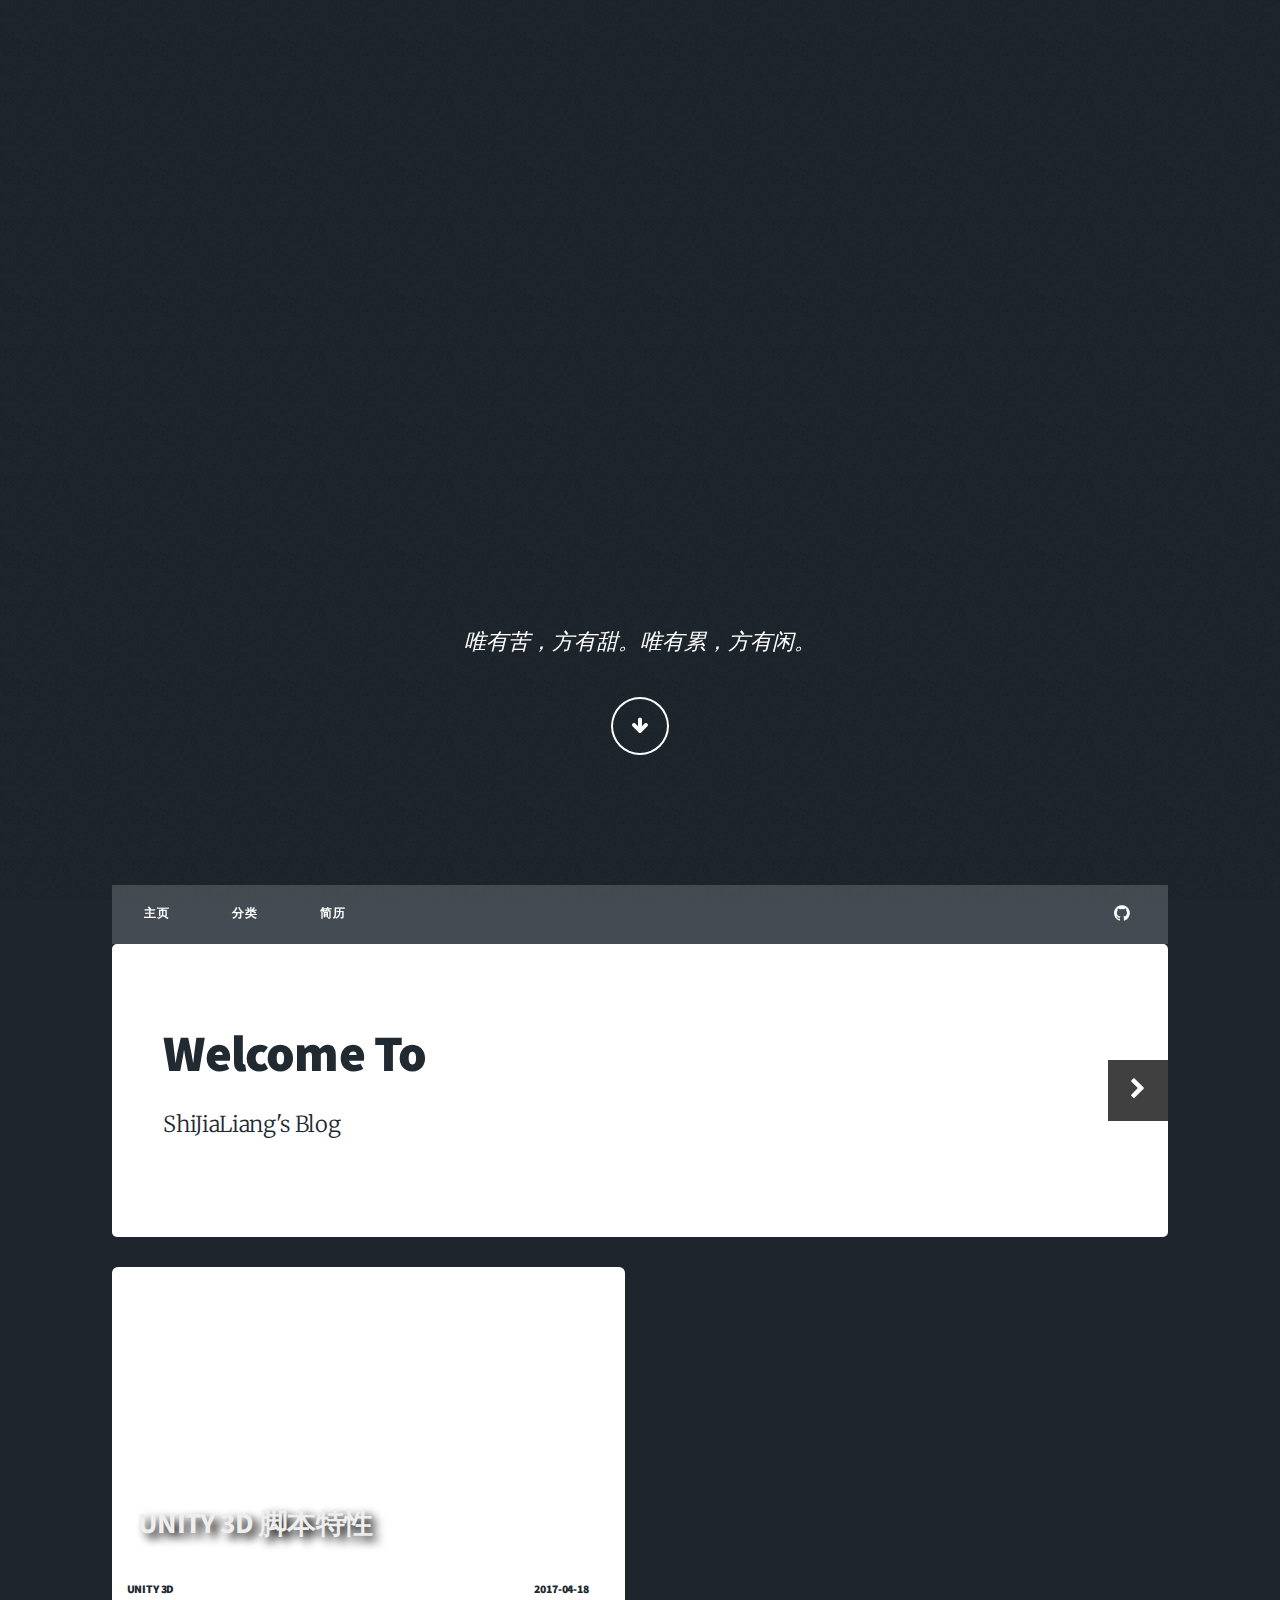
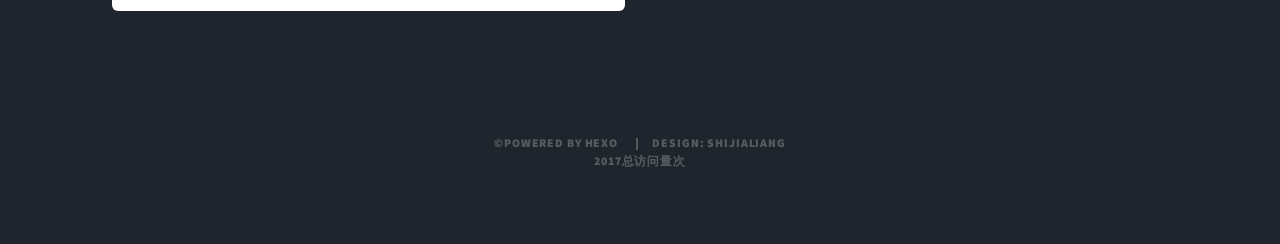
==== commit a7a1b8f6: "Update index.html" ====
--- a/index.html
+++ b/index.html
@@ -2,8 +2,8 @@
 <html>
 
 	<head>
-		<link rel="bookmark" type="image/x-icon" href="/img/timg.gif" />
-		<link rel="shortcut icon" href="/img/timg.gif">
+		<link rel="bookmark" type="image/x-icon" href="/img/mylogo.png" />
+		<link rel="shortcut icon" href="/img/mylogo.png">
 
 		<title>
 			ShiJiaLiang's Blog
@@ -130,7 +130,7 @@
 					</header>
 					<a href="" class="jumplink pic">
 						<span class="arrow icon fa-chevron-right"><span></span></span>
-						<img src="https://timgsa.baidu.com/timg?image&quality=80&size=b9999_10000&sec=1502252269185&di=dfb6d84b6b86252cdb893996a98d08a9&imgtype=0&src=http%3A%2F%2Fwww.jf258.com%2Fuploads%2F2013-07-14%2F032629956.jpg" alt="" />
+						<img src="https://ss2.bdstatic.com/70cFvnSh_Q1YnxGkpoWK1HF6hhy/it/u=3947063516,2316064936&fm=26&gp=0.jpg" alt="" />
 					</a>
 				</article>
 				<!-- Main first e-->
--- a/css/mic_main.css
+++ b/css/mic_main.css
@@ -49,7 +49,7 @@
 			width: 100%;
 			height: 100%;
 			background-color: #212931;
-			background-image: url("../../images/overlay.png"), linear-gradient(0deg, rgba(0, 0, 0, 0.1), rgba(0, 0, 0, 0.1)), url("../../images/bg.jpg");
+			background-image: url("../../images/overlay.png"), linear-gradient(0deg, rgba(0, 0, 0, 0.1), rgba(0, 0, 0, 0.1)), url("http://img.mp.itc.cn/upload/20160710/b4f89e63ba4d41bbad08741b71f9909f_th.jpg");
 			background-size: auto,								auto,														100% auto;
 			background-position: center,								center,														top center;
 			background-repeat: repeat,								no-repeat,													no-repeat;
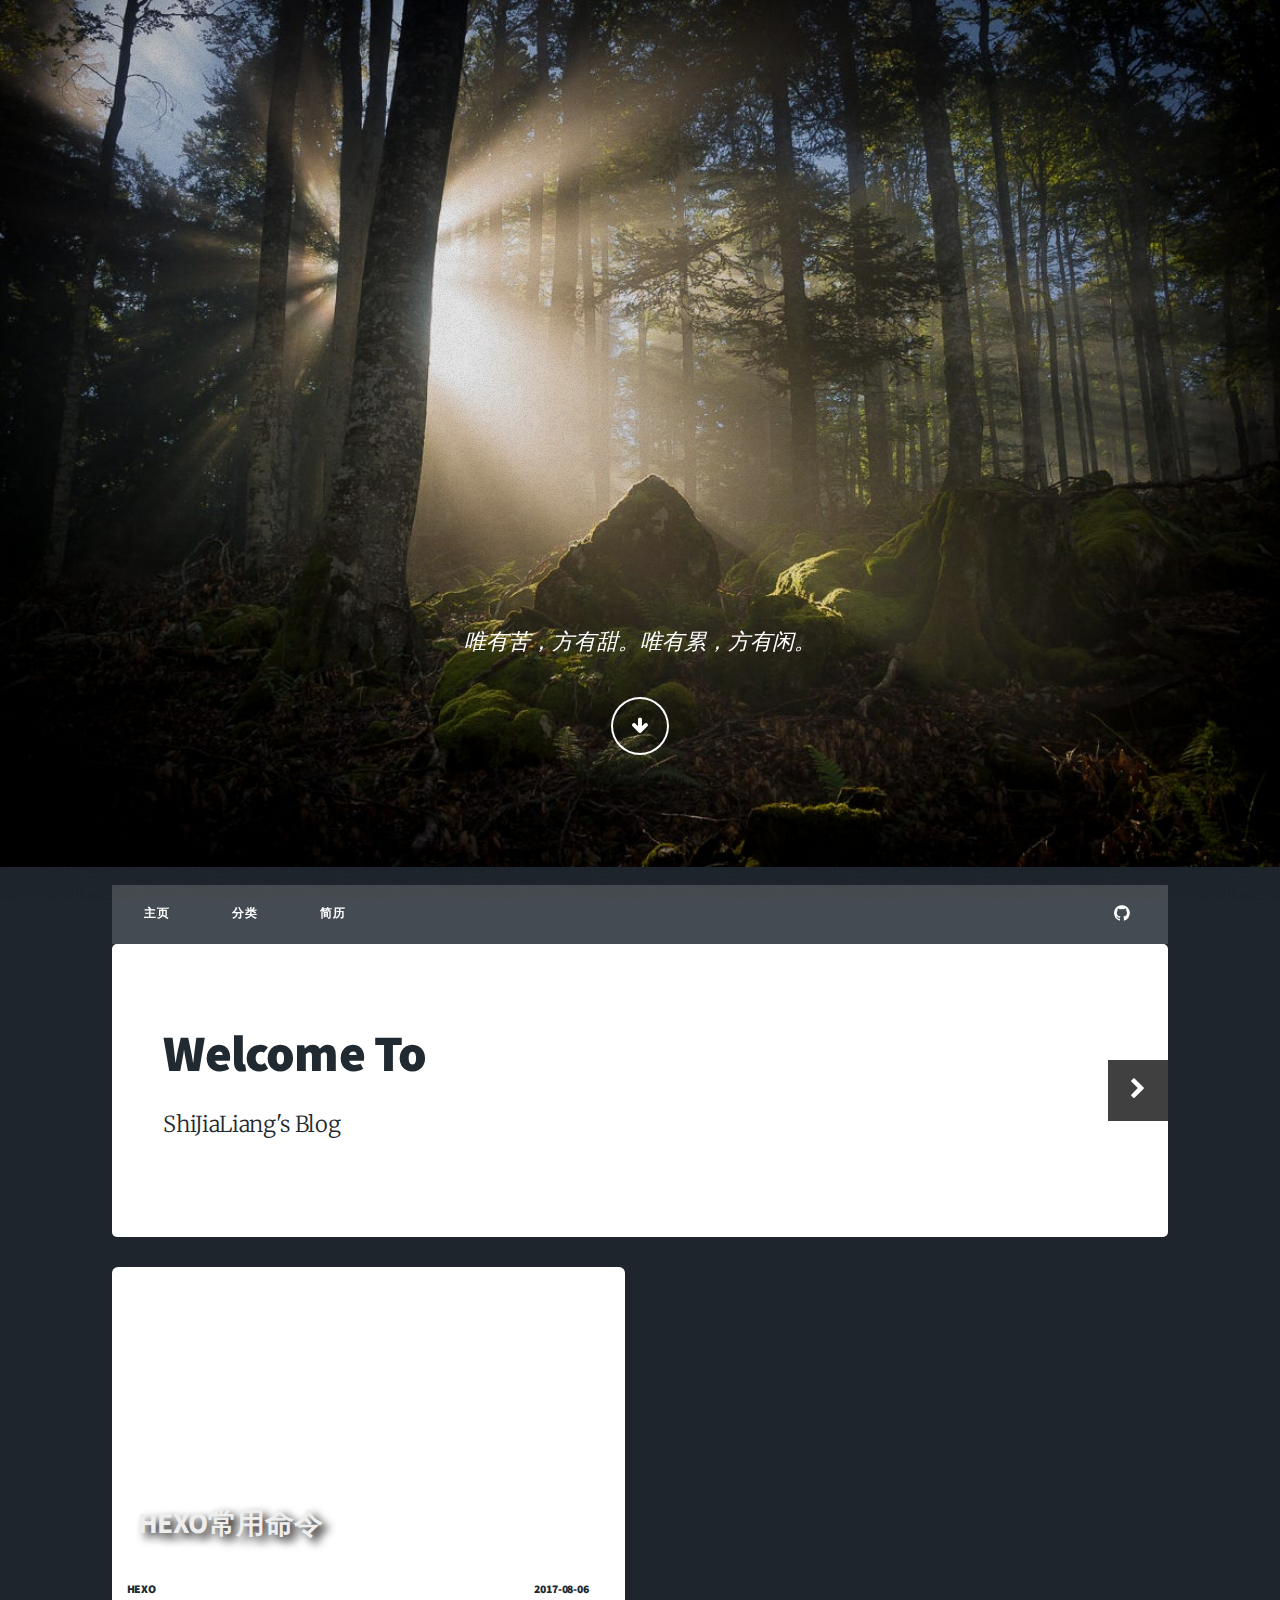
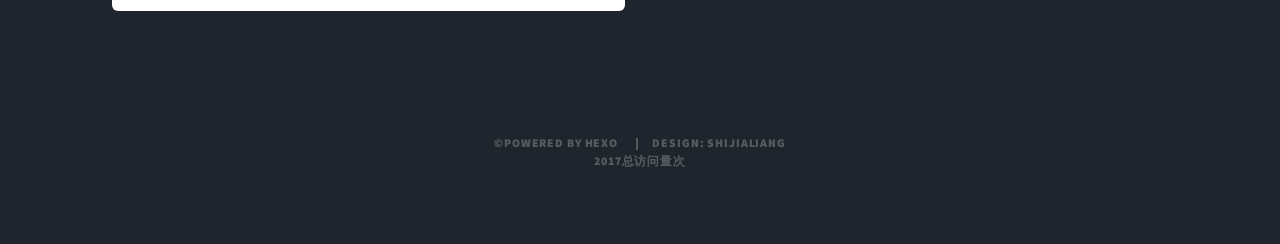
==== commit 346835ce: "Update index.html" ====
--- a/index.html
+++ b/index.html
@@ -145,19 +145,19 @@
 							<section class="link_box special">
 								<div class="page_title" style="background-image: url(http://onh0umlhz.bkt.clouddn.com/c.png);background-position: center; background-repeat:no-repeat; background-size:cover;-moz-background-size:cover;">
 									<!--标题-->
-									<a href="/2017/04/18/Unity-3d/">
-										<h2 class="page_title_text"> Unity 3d 脚本特性 </h2></a>
+									<a href="/2017/08/06/HEXO常用命令/">
+										<h2 class="page_title_text"> HEXO常用命令 </h2></a>
 									<!--段落-->
 								</div>
 								<div class="home-post-info">
 									<!-- Author Avatar -->
 									<div class="home-post-info-author-avatar">
-										<h6><span class="home-post-info-data">2017-04-18</span></h6>
+										<h6><span class="home-post-info-data">2017-08-06</span></h6>
 										<div class="home-post-info-Category">
 											<!-- Category -->
 											<span>
                             <h6>
-                            <a class="post_category-link" href="http://localhost:4000/categories/Algorithm/"><a class="post_category-link" href="/categories/Unity-3D/">Unity 3D</a></a>                              
+                            <a class="post_category-link" href="http://localhost:4000/categories/Algorithm/"><a class="post_category-link" href="/categories/hexo/">hexo</a></a>                              
                             </h6>
 
                         </span>
--- a/css/mic_main.css
+++ b/css/mic_main.css
@@ -49,7 +49,7 @@
 			width: 100%;
 			height: 100%;
 			background-color: #212931;
-			background-image: url("../../images/overlay.png"), linear-gradient(0deg, rgba(0, 0, 0, 0.1), rgba(0, 0, 0, 0.1)), url("http://img.mp.itc.cn/upload/20160710/b4f89e63ba4d41bbad08741b71f9909f_th.jpg");
+			background-image: url("../../images/overlay.png"), linear-gradient(0deg, rgba(0, 0, 0, 0.1), rgba(0, 0, 0, 0.1)), url("../../images/bg.jpg");
 			background-size: auto,								auto,														100% auto;
 			background-position: center,								center,														top center;
 			background-repeat: repeat,								no-repeat,													no-repeat;
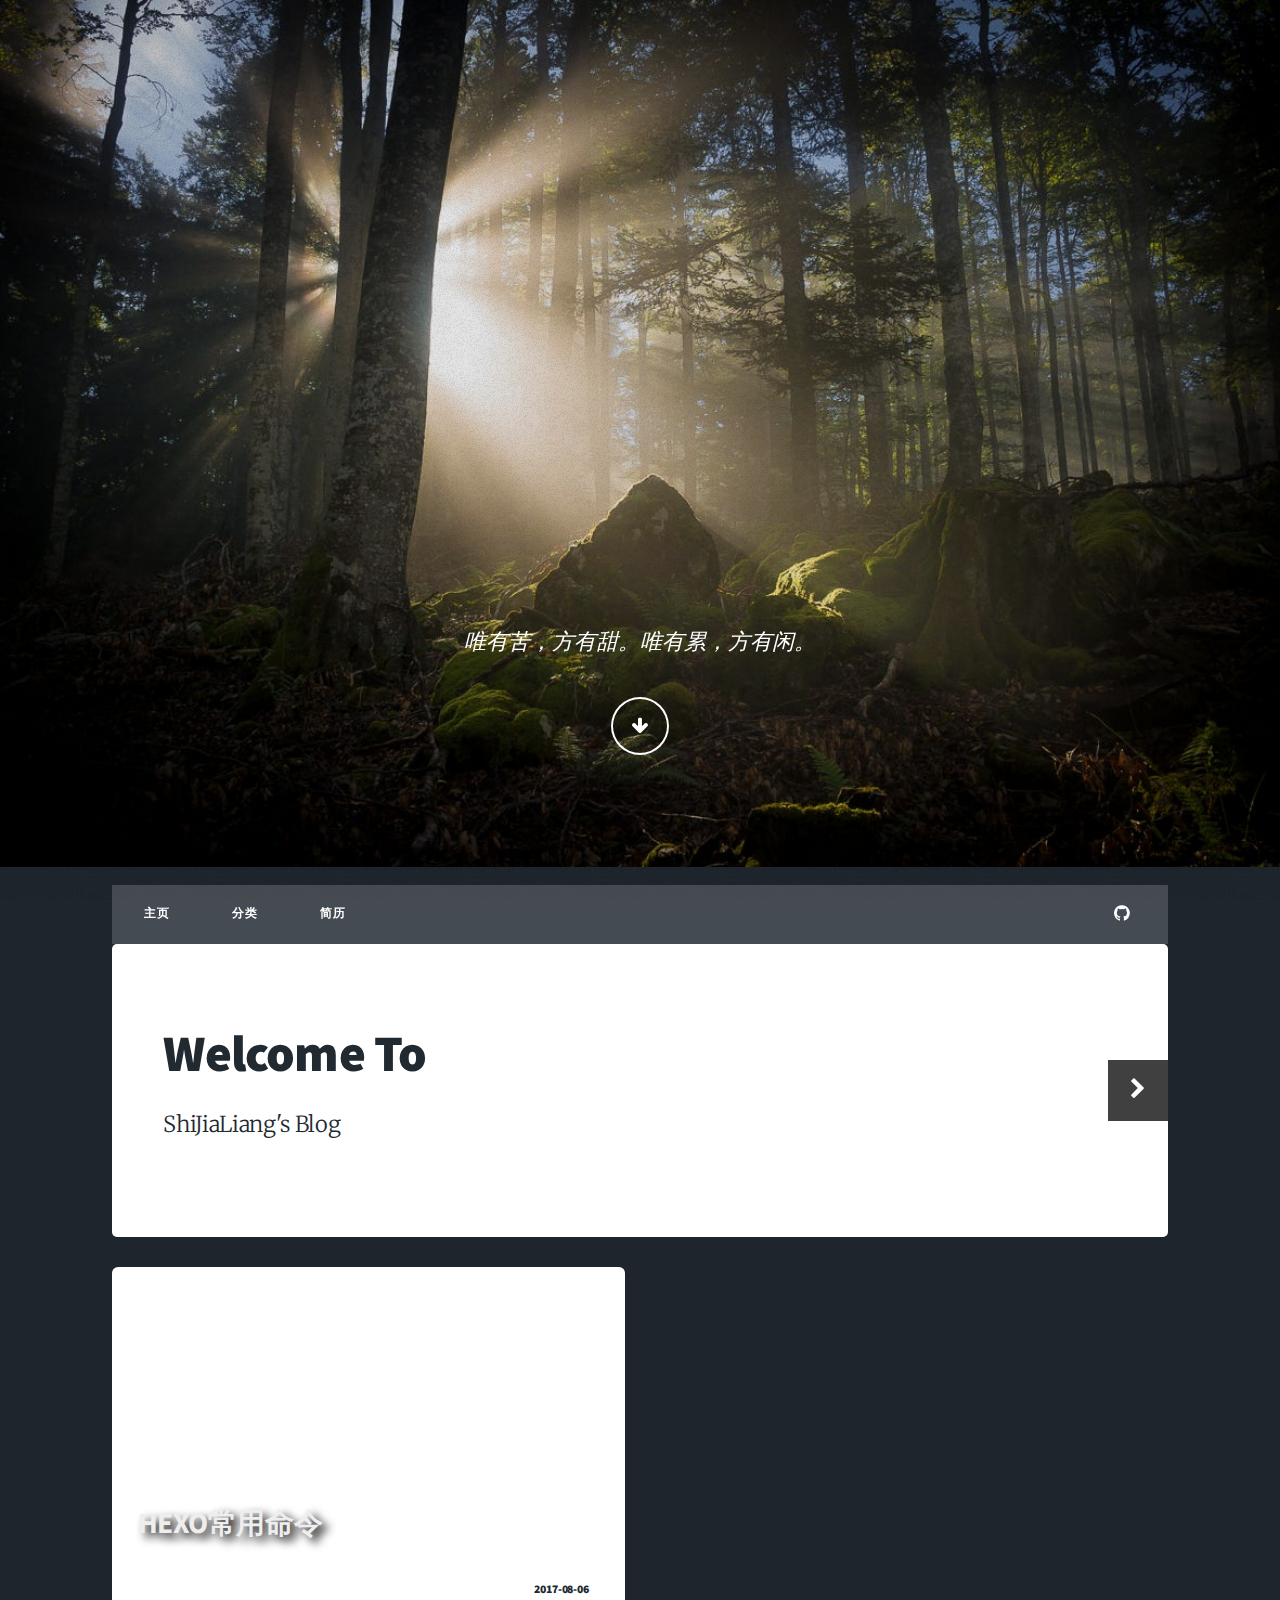
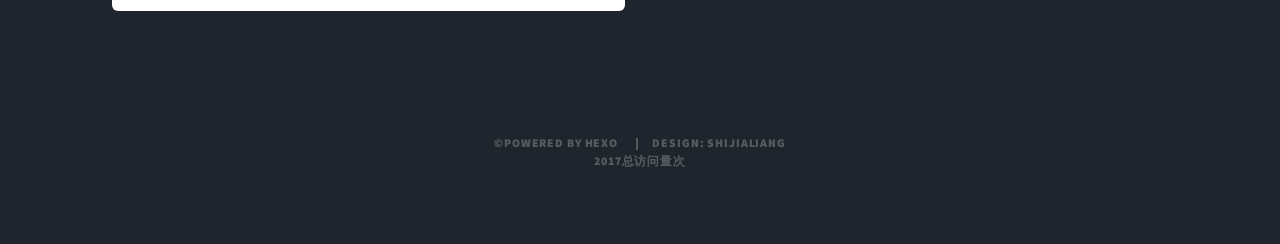
==== commit be371ab3: "Update index.html" ====
--- a/index.html
+++ b/index.html
@@ -146,7 +146,7 @@
 								<div class="page_title" style="background-image: url(http://onh0umlhz.bkt.clouddn.com/c.png);background-position: center; background-repeat:no-repeat; background-size:cover;-moz-background-size:cover;">
 									<!--标题-->
 									<a href="/2017/08/06/HEXO常用命令/">
-										<h2 class="page_title_text"> HEXO常用命令 </h2></a>
+										<h2 class="post_category-link" href="/categories/hexo/"> HEXO常用命令 </h2></a>
 									<!--段落-->
 								</div>
 								<div class="home-post-info">
@@ -157,7 +157,7 @@
 											<!-- Category -->
 											<span>
                             <h6>
-                            <a class="post_category-link" href="http://localhost:4000/categories/Algorithm/"><a class="post_category-link" href="/categories/hexo/">hexo</a></a>                              
+                            <a class="post_category-link" href="http://localhost:4000/categories/Algorithm/"><a class="post_category-link" href="/categories/hexo/"></a></a>                              
                             </h6>
 
                         </span>
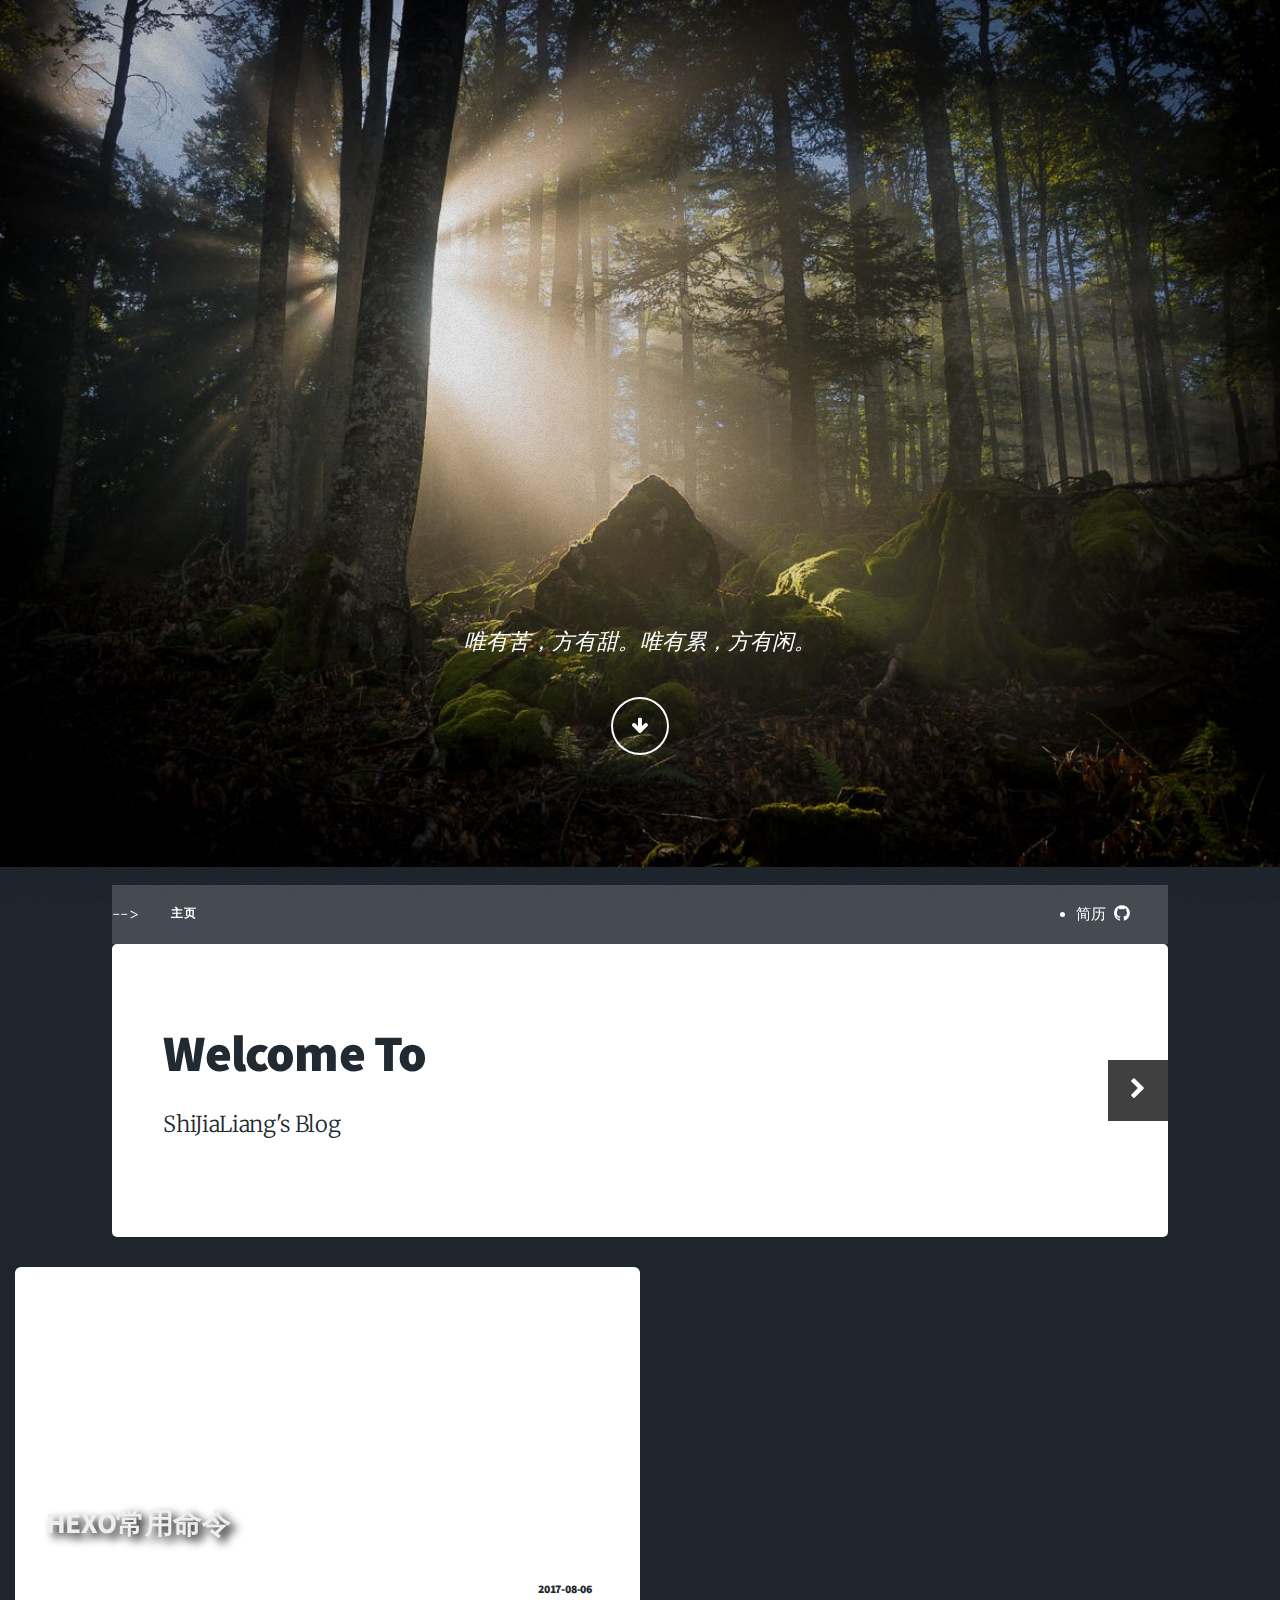
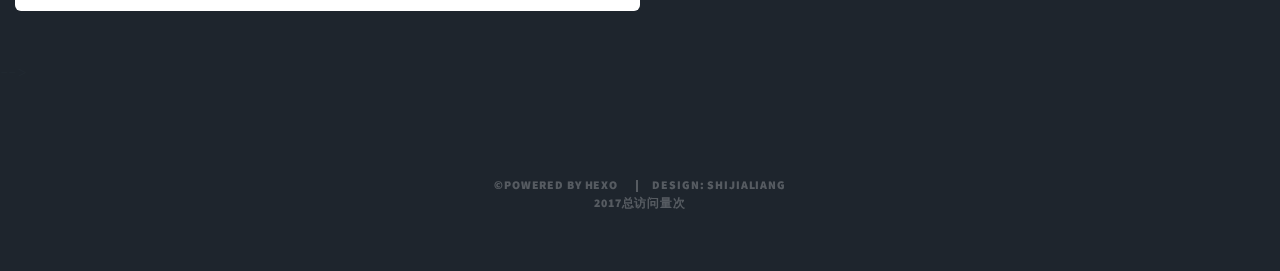
==== commit a7acae8e: "Update index.html" ====
--- a/index.html
+++ b/index.html
@@ -67,7 +67,7 @@
 					</li>
 					<!-- categories_name  分类   -->
 
-					<li class="active">
+	<!--				<li class="active">
 						<a href="#s1">分类</a>
 						<ul class="submenu">
 							<li>
@@ -77,7 +77,7 @@
 								<a class="category-link" href="/categories/生活感悟/">生活感悟</a>
 							</li>-->
 						</ul>
-					</li>
+					</li>-->
 
 					<!-- archives  归档   -->
 
@@ -137,7 +137,7 @@
 			</div>
 
 			<!-- 文章列表   s -->
-			<div id="main" style="background-color: transparent; padding:0;">
+			<!--<div id="main" style="background-color: transparent; padding:0;">
 				<section class="link_container" style="margin-top: 0; background-color: transparent; ">
 					<div class="link_row">
 						<!-- 文章sample  s-->
@@ -170,7 +170,7 @@
 
 					</div>
 				</section>
-			</div>
+			</div>-->
 			<!-- 文章列表   end -->
 			<!-- Main 主要部分 end -->
 			<!-- footer  页码 start-->
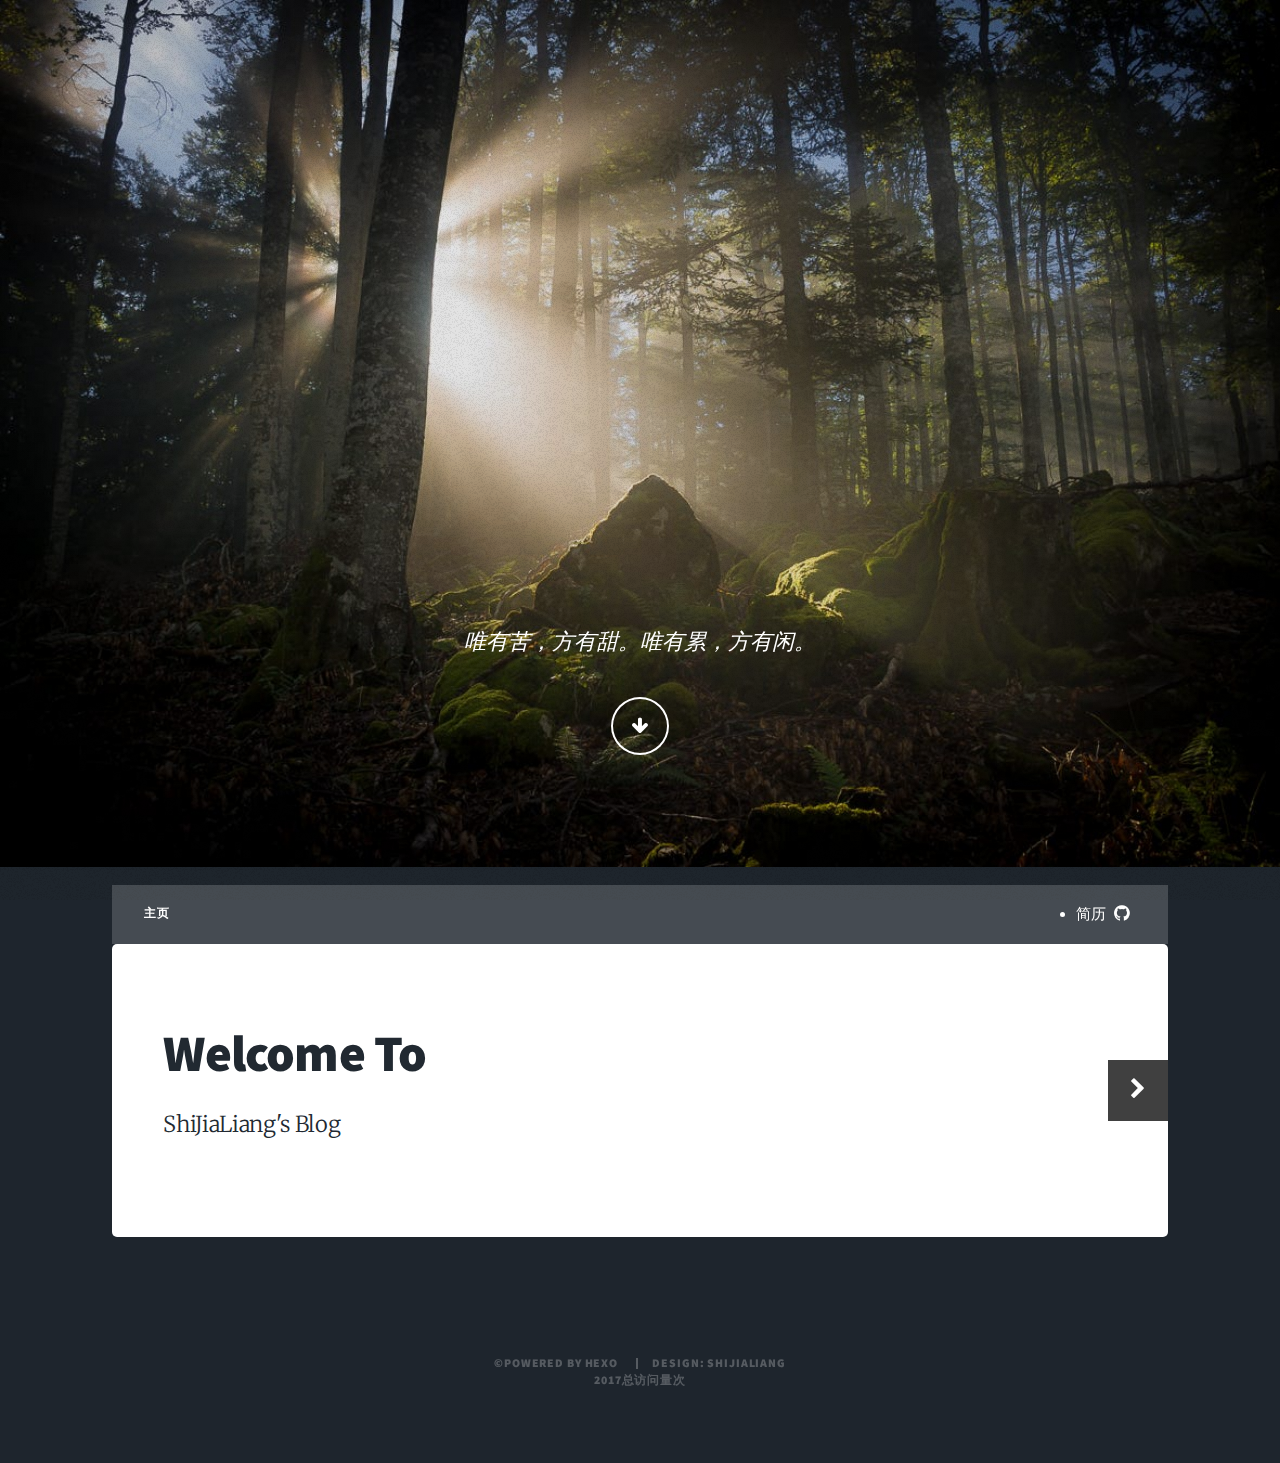
==== commit 9a9726a9: "Update index.html" ====
--- a/index.html
+++ b/index.html
@@ -67,17 +67,17 @@
 					</li>
 					<!-- categories_name  分类   -->
 
-	<!--				<li class="active">
-						<a href="#s1">分类</a>
+					<li class="active">
+						<!--<a href="#s1">分类</a>
 						<ul class="submenu">
 							<li>
 								<a class="category-link" href="/categories/HEXO常用命令/">HEXO常用命令</a>
-							</li>
+							</li>-->
 							<!--<li>
 								<a class="category-link" href="/categories/生活感悟/">生活感悟</a>
 							</li>-->
 						</ul>
-					</li>-->
+					</li>
 
 					<!-- archives  归档   -->
 
@@ -136,41 +136,8 @@
 				<!-- Main first e-->
 			</div>
 
-			<!-- 文章列表   s -->
-			<!--<div id="main" style="background-color: transparent; padding:0;">
-				<section class="link_container" style="margin-top: 0; background-color: transparent; ">
-					<div class="link_row">
-						<!-- 文章sample  s-->
-						<div class="6u 12u(narrower)">
-							<section class="link_box special">
-								<div class="page_title" style="background-image: url(http://onh0umlhz.bkt.clouddn.com/c.png);background-position: center; background-repeat:no-repeat; background-size:cover;-moz-background-size:cover;">
-									<!--标题-->
-									<a href="/2017/08/06/HEXO常用命令/">
-										<h2 class="post_category-link" href="/categories/hexo/"> HEXO常用命令 </h2></a>
-									<!--段落-->
-								</div>
-								<div class="home-post-info">
-									<!-- Author Avatar -->
-									<div class="home-post-info-author-avatar">
-										<h6><span class="home-post-info-data">2017-08-06</span></h6>
-										<div class="home-post-info-Category">
-											<!-- Category -->
-											<span>
-                            <h6>
-                            <a class="post_category-link" href="http://localhost:4000/categories/Algorithm/"><a class="post_category-link" href="/categories/hexo/"></a></a>                              
-                            </h6>
+			<!-- 文章列表   start -->
 
-                        </span>
-										</div>
-									</div>
-								</div>
-							</section>
-						</div>
-						<!-- 文章sample  e-->
-
-					</div>
-				</section>
-			</div>-->
 			<!-- 文章列表   end -->
 			<!-- Main 主要部分 end -->
 			<!-- footer  页码 start-->
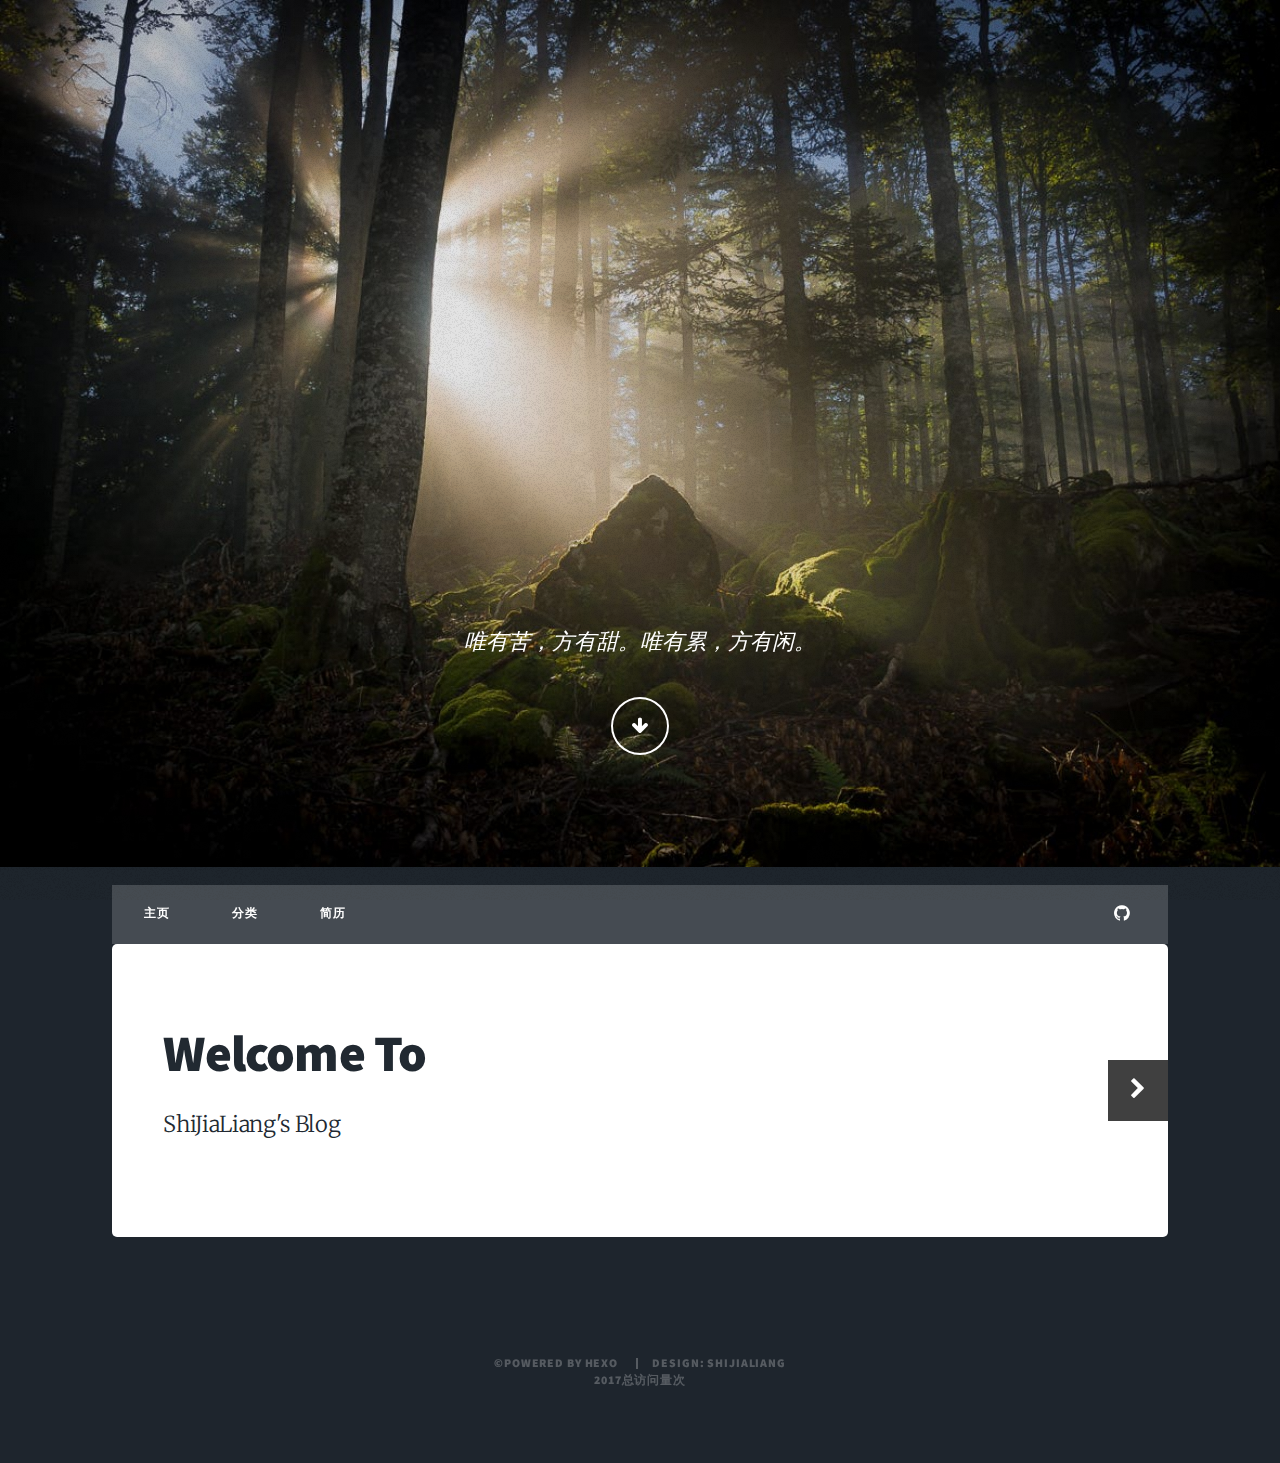
==== commit afb469c0: "Update index.html" ====
--- a/index.html
+++ b/index.html
@@ -68,9 +68,9 @@
 					<!-- categories_name  分类   -->
 
 					<li class="active">
-						<!--<a href="#s1">分类</a>
+						<a href="#s1">分类</a>
 						<ul class="submenu">
-							<li>
+							<!--<li>
 								<a class="category-link" href="/categories/HEXO常用命令/">HEXO常用命令</a>
 							</li>-->
 							<!--<li>
